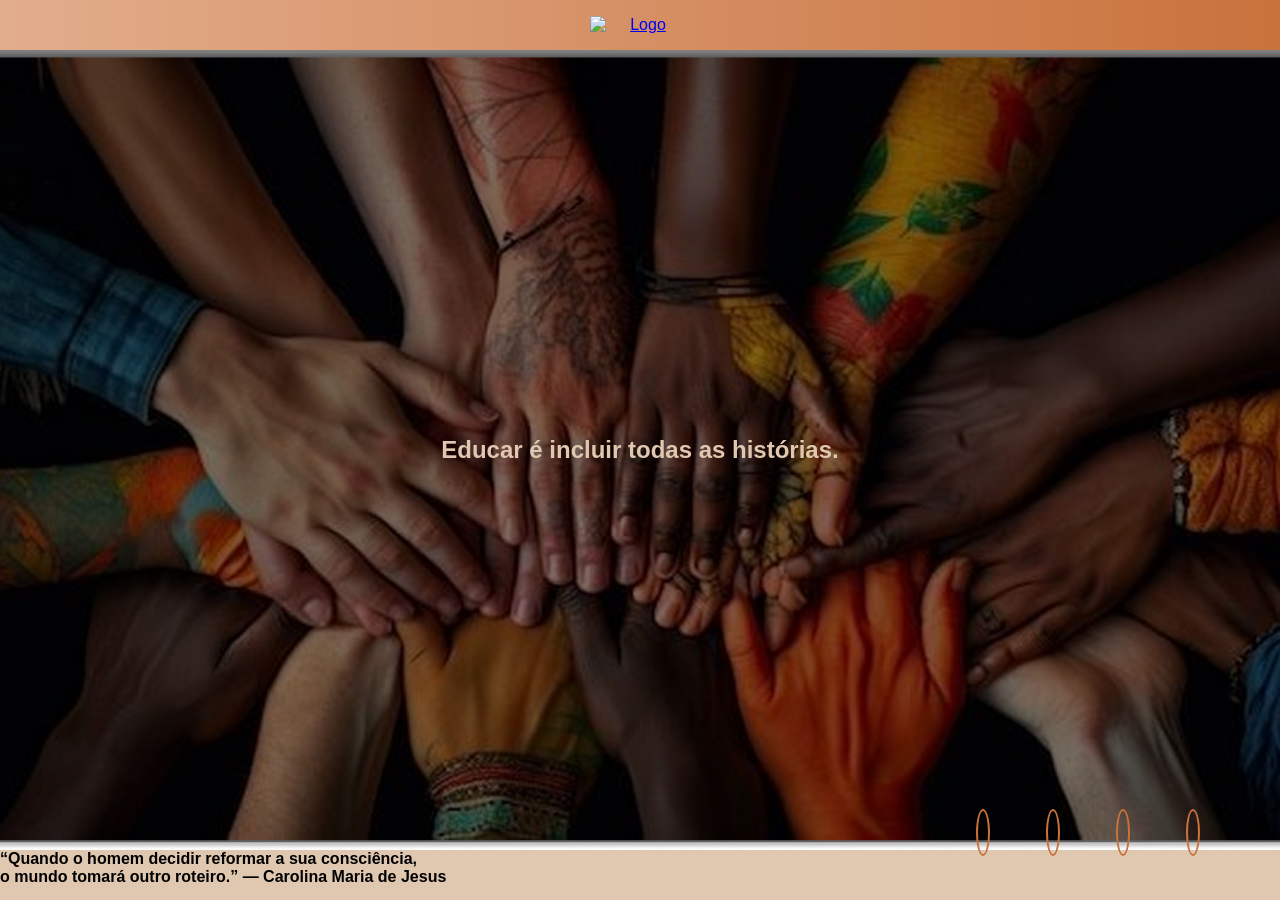
==== index.html @ 824df4ee "first commit" ====
<!DOCTYPE html>
<html lang="pt-br">

<head>
    <meta charset="UTF-8">
    <meta name="viewport" content="width=device-width, initial-scale=1.0">
    <title>ERER</title>
    <link rel="stylesheet" href="css/style.css">
    <link rel="stylesheet" href="https://cdnjs.cloudflare.com/ajax/libs/font-awesome/7.0.1/css/all.min.css">
</head>

<body>
    <header class="topo">
        <div class="container-topo-conteudo">

            <a href="#" class="topo-logo">
                <img src="img/Design sem nome.png" alt="Logo"></a>


            <nav class="topo-acoes">
                <ul class="topo-acoes-lista">
                    <li><a href="#" class="topo-icone">
                            <i class="fa-brands fa-sistrix"></i>
                        </a></li>

                    <li><a href="perfil usuario/perfil usuario/perfil.html" class="topo-icone">
                            <i class="fa-solid fa-user"></i>
                        </a></li>

                    <li><a href="#" class="topo-icone">
                            <i class="fa-solid fa-house"></i>
                        </a></li>


                    <li><a href="#" class="topo-icone">
                            <i class="fa-solid fa-share-nodes"></i>
                        </a></li>

                    <li><a href="#" id="topo-icone" class="topo-icone">
                            <i class="fa-solid fa-bars"></i>
                        </a></li>
                </ul>
            </nav>
        </div>
    </header>

    <!--BANNER-->
    <section class="banner">
        <div class="container banner-conteudo">
            <h1 id="banner-titulo" class="banner-titulo">
                <span class="banner-titulo-destaque">Educar é incluir todas as histórias.
                </span>
                <br>
            </h1>

            <nav class="banner-social">
                <ul class="banner-social-lista">

                    <li><a href="#" class="banner-icone">
                            <i class="fa-brands fa-square-instagram"></i>
                        </a></li>

                    <li><a href="#" class="banner-icone">
                         <i class="fa-brands fa-youtube"></i>
                        </a></li>

                    <li><a href="#" class="banner-icone">
                            <i class="fa-brands fa-telegram"></i>
                        </a></li>

                    <li><a href="#" class="banner-icone">
                            <i class="fa-brands fa-facebook"></i>
                        </a></li>
                </ul>
            </nav>
        </div>
    </section>
        <main>
    
    <p class="frase">
            <h4>“Quando o homem decidir reformar a sua consciência,<br> o mundo tomará outro roteiro.”
— Carolina Maria de Jesus</h4>
        
    </p>

</main>
</body>

</html>
---- css/style.css ----
@import url('https://fonts.googleapis.com/css2?family=Oswald:wght@200..700&family=Roboto+Slab:wght@100..900&display=swap');

:root {
      --color-black: #000000;
  --color-primary: #C9723C;
  --color-primary-dark: #E0C8B0;
  --color-text-light: rgba(255, 255, 255, 0.85);
  --color-border-light: rgba(255, 255, 255, 0.25);
  --color-overlay: rgba(0, 0, 0, 0.55);
  --color-menu-bg: #C9723C;
  --color-hover: #ffffff;

  --container-width: 92%;
  --container-max-width: 1680px;

  --space-xs: 10px;
  --space-sm: 14px;
  --space-md: 18px;
  --space-lg: 24px;
  --space-xl: 56px;

  --icon-size: 48px;
  --logo-width: 140px;
  --hero-max-width: 980px;
  --line-width: 40px;
  --menu-width: 280px;
  --radius-full: 999px;

  --transition-fast: 0.3s ease;
  --transition-normal: 0.4s ease;

  --icon-size: 36px;
  --space-md: 12px;
}

* {
    margin: 0;
    padding: 0;
    box-sizing: border-box;
}

body {
    font-family: Arial, Helvetica, sans-serif;
    background-color: var(--color-primary-dark);
}

.topo {
    padding: 16px 32px;
  background: linear-gradient(to right,#e2ad8c, #C9723C);
}

.topo-logo{
    display: flex;
    justify-content: center;
    text-align: center;
}

.topo-logo img{
    width: 100px;
}

.topo-social,
.topo-acoes-lista {
    list-style: none;
    display: flex;
    align-items: center;
    padding: 0;
    margin: 0;
    gap: var(--space-xl);
}

.topo-acoes {
    justify-content: flex-end;
    gap: var(--space-sm);
    position: absolute;
    top: 50px;
    right: 80px;
    font-size: 26px;
    cursor:pointer;
    transition: var(--transition-fast);
}

.topo-icone {
    color: #E0C8B0;

}

#topo-icone {
    position: absolute;
    left: -1300px;
    top: 10px;
     font-size: 30px;
}

.topo-icone:hover {
    color: var(--color-hover);
    transform: translateY(2px);
}


/*BANNER*/
.banner {
    background-image: url('../img/Banner.jpg');
    background-position:center;
    background-size: cover;
    background-repeat: no-repeat;
    height: 800px;
    width: 100%;
    display: flex;
    align-items: center;
    justify-content: center;
}

.banner-titulo-destaque {
    color: #E0C8B0;
}

.banner-social{
      justify-content: flex-end;
    gap: var(--space-sm);
    position: absolute;
    bottom: 50px;
    right: 80px;
    font-size: 30px;
    cursor:pointer;
    transition: var(--transition-fast);
    
}

.banner-social-lista {
   list-style: none;
    display: flex;
    align-items: center;
    padding: 0;
    margin: 0;
    gap: var(--space-xl);
}

.banner-icone {
    color: #C9723C;
    border: 2px solid #C9723C;
    border-radius: 50%;
    padding: 5px;
}

.banner-icone:hover {
    color: var(--color-hover);
    transform: translateY(2px);
}
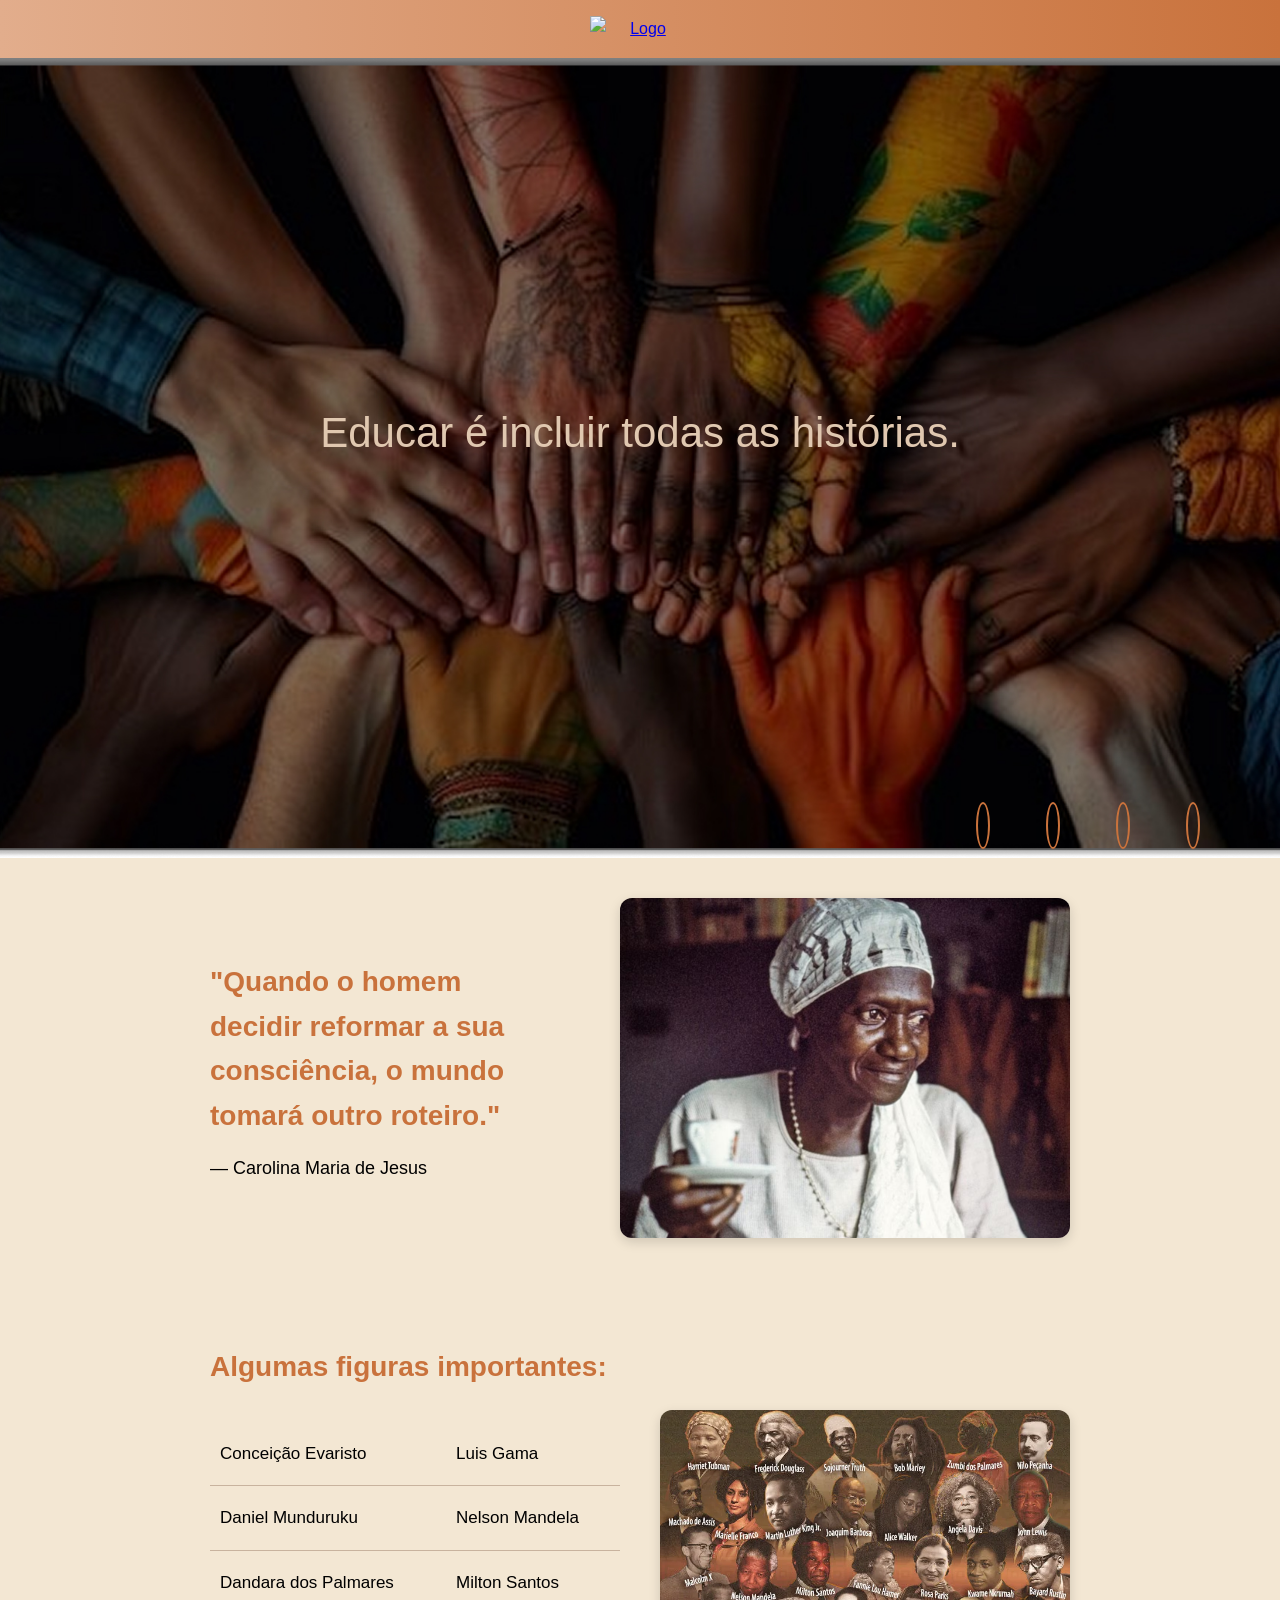
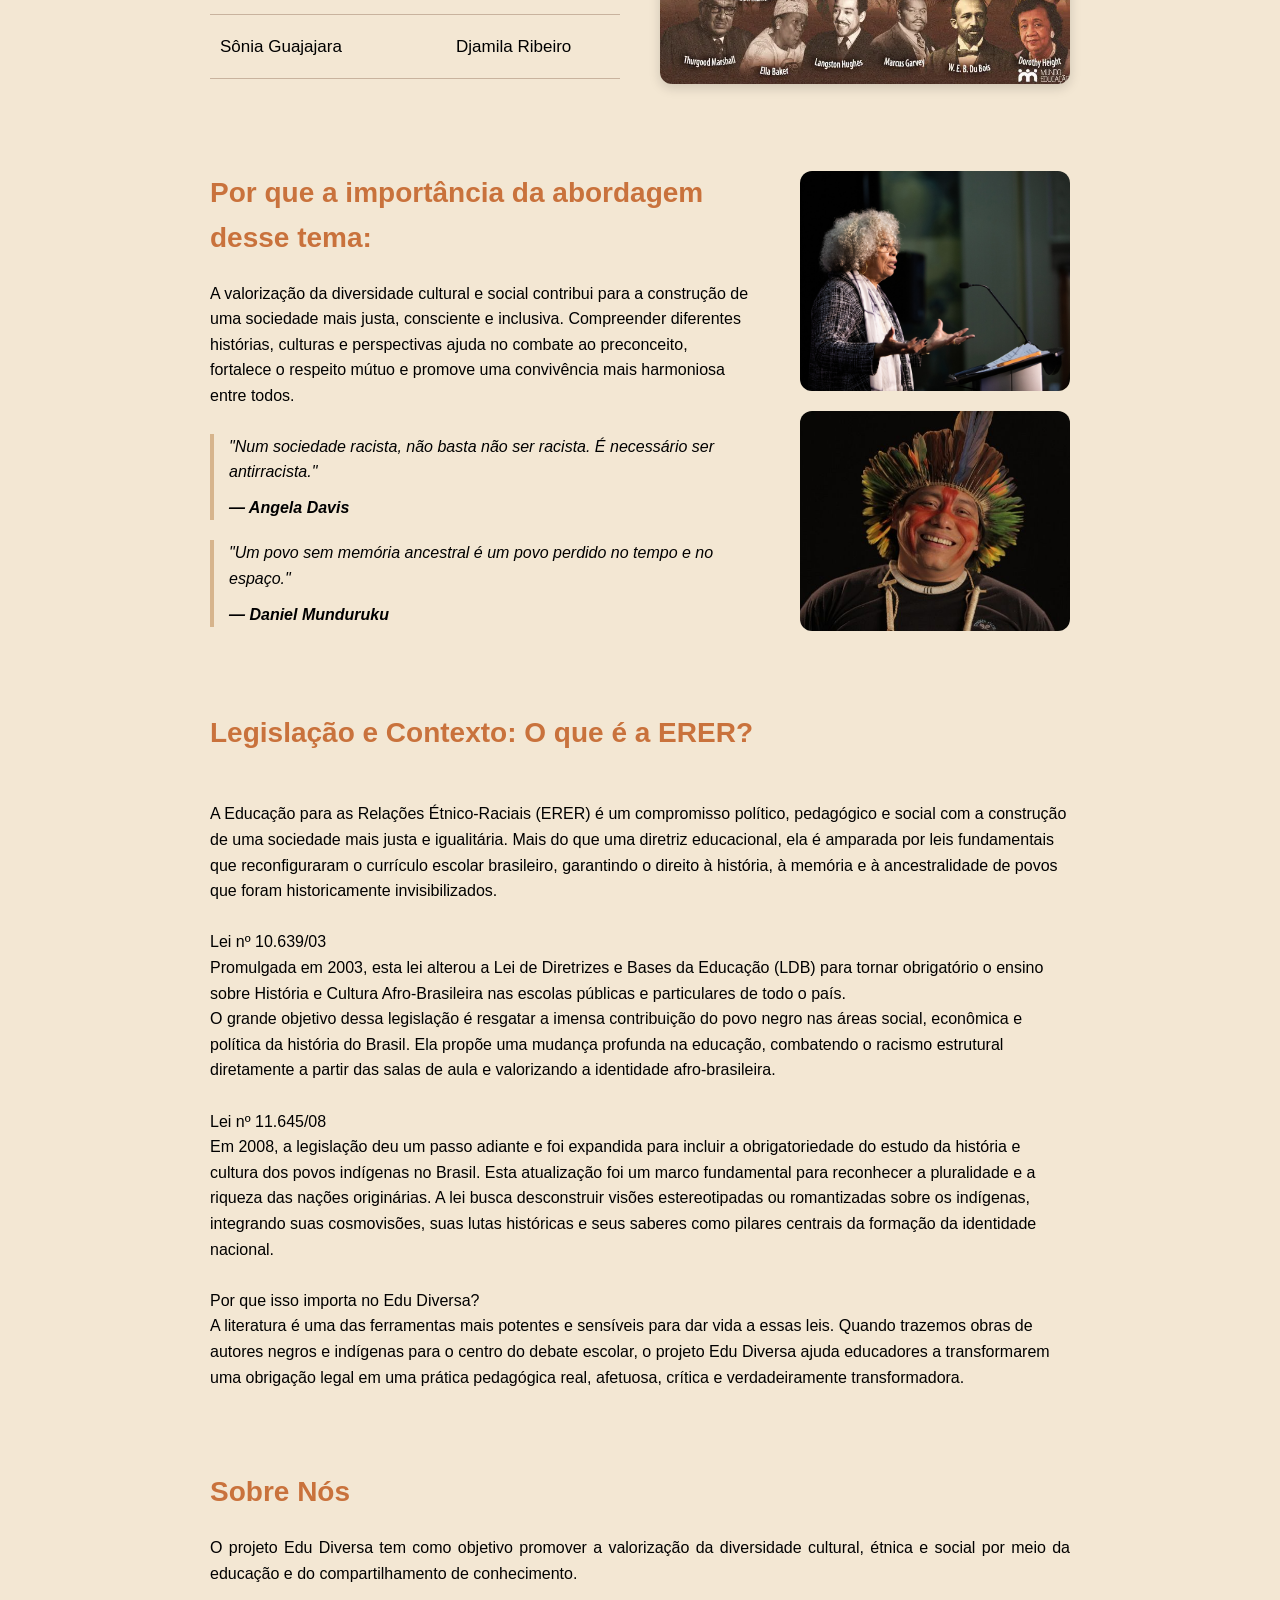
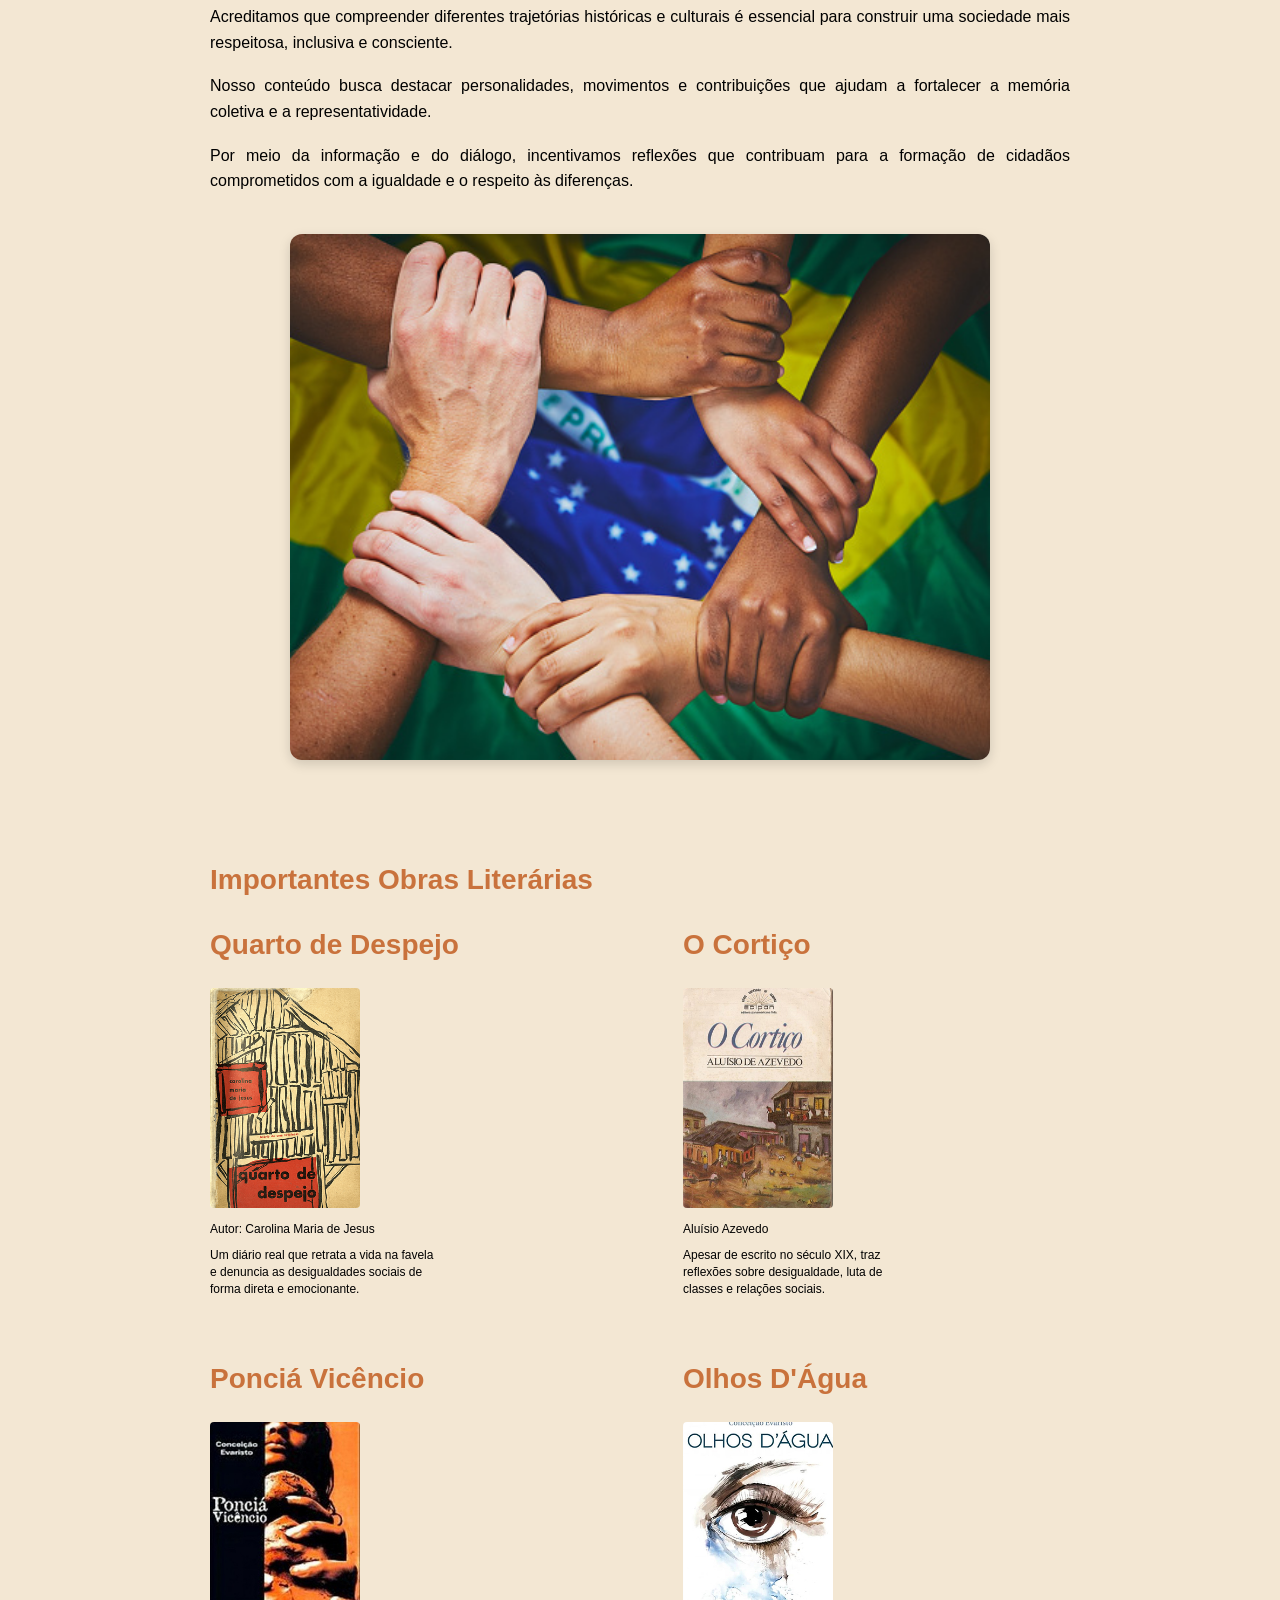
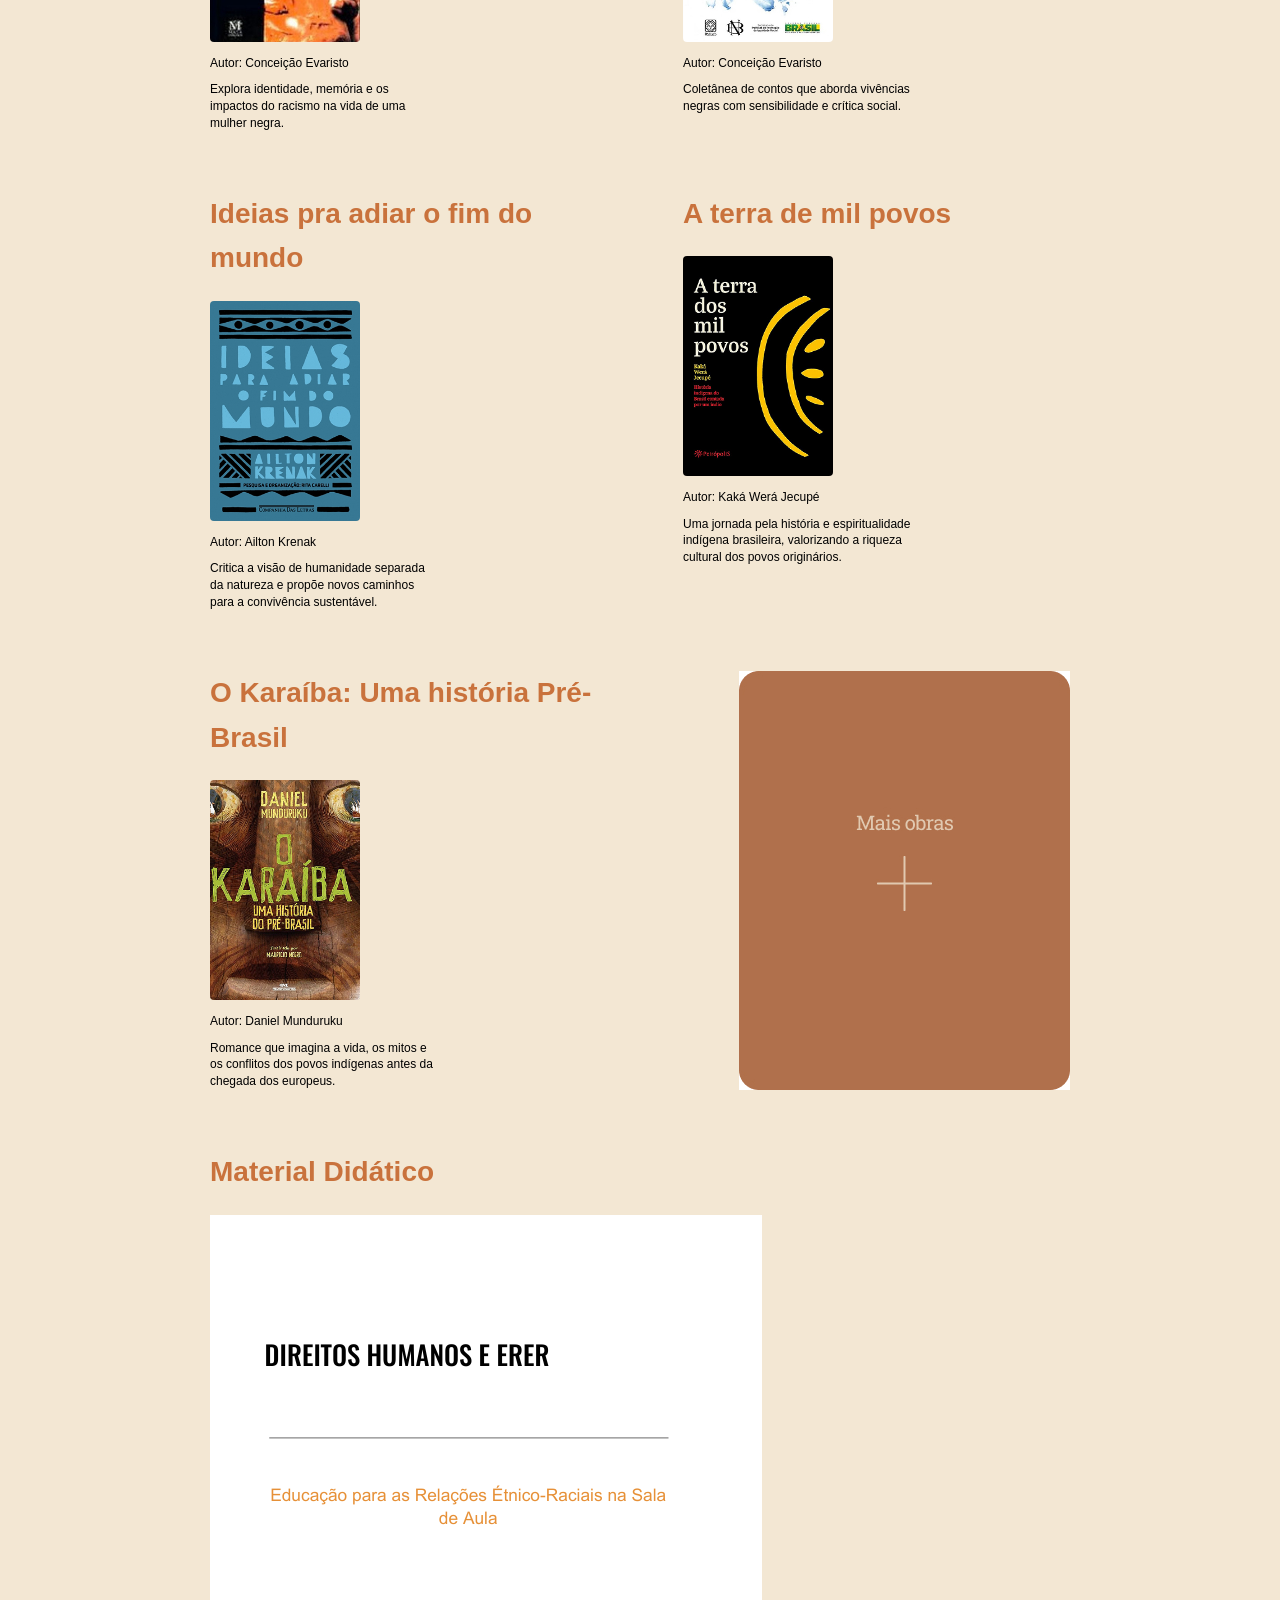
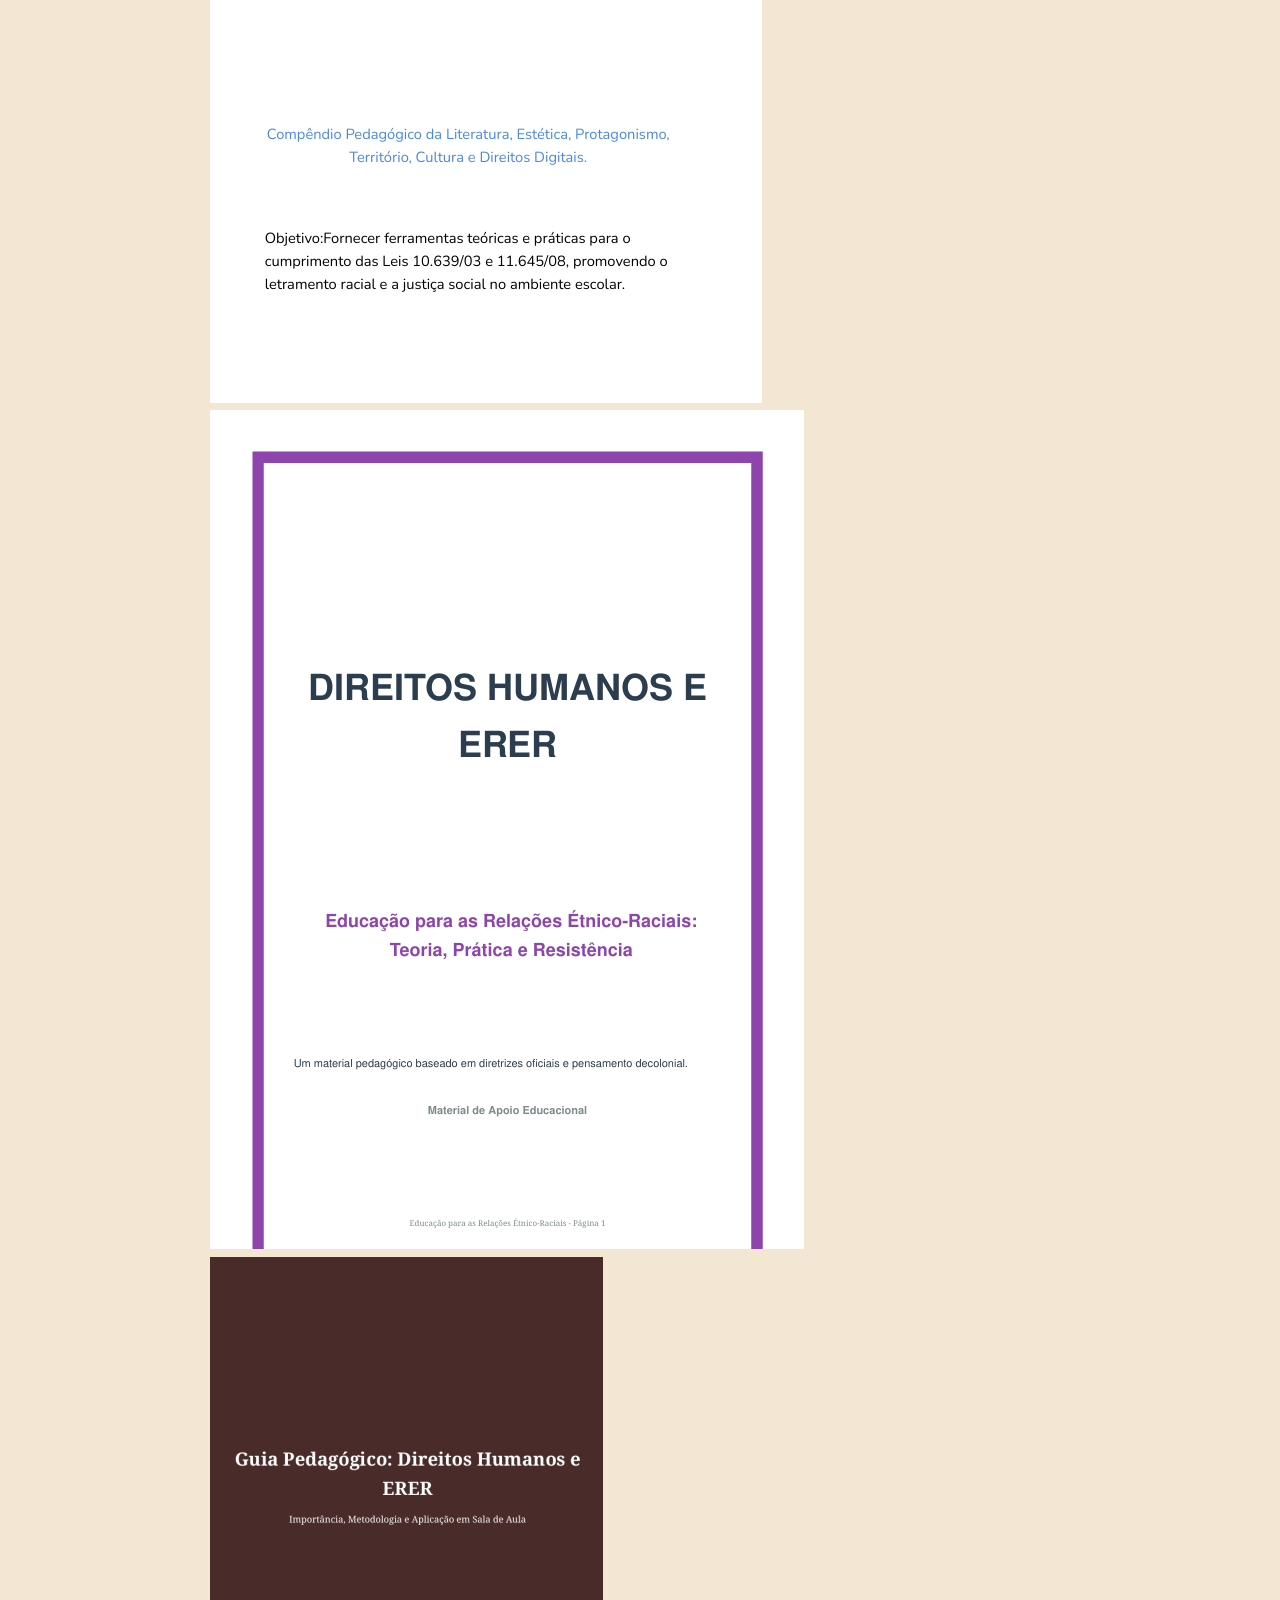
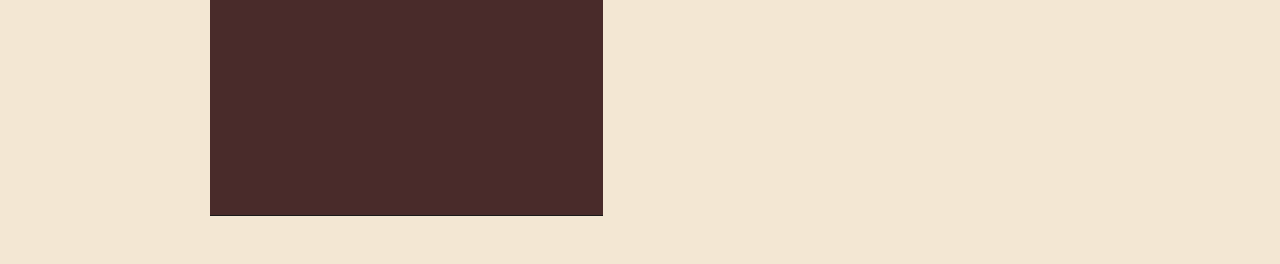
==== commit 546091df: "adicionando o corpo após o banner" ====
--- a/index.html
+++ b/index.html
@@ -7,6 +7,7 @@
     <title>ERER</title>
     <link rel="stylesheet" href="css/style.css">
     <link rel="stylesheet" href="https://cdnjs.cloudflare.com/ajax/libs/font-awesome/7.0.1/css/all.min.css">
+    <link rel="stylesheet" href="css copy/style.css">
 </head>
 
 <body>
@@ -77,12 +78,312 @@
     </section>
         <main>
     
-    <p class="frase">
-            <h4>“Quando o homem decidir reformar a sua consciência,<br> o mundo tomará outro roteiro.”
-— Carolina Maria de Jesus</h4>
-        
-    </p>
-
+   <!-- Seção 1 -->
+    <section class="container intro">
+        <div class="frase">
+            <p>
+                "Quando o homem decidir reformar a sua consciência,
+                o mundo tomará outro roteiro."
+            </p>
+            <span>— Carolina Maria de Jesus</span>
+        </div>
+
+        <div class="imagem-perfil">
+            <img src="imgcopy/img/carolinamariaavif.avif" alt="Carolina Maria de Jesus">
+        </div>
+    </section>
+
+    <!-- Seção 2 -->
+    <section class="container figuras-importantes">
+        <h2>Algumas figuras importantes:</h2>
+
+        <div class="conteudo-figuras">
+
+            <div class="lista-nomes">
+                <table>
+                    <tr>
+                        <td>Conceição Evaristo</td>
+                        <td>Luis Gama</td>
+                    </tr>
+
+                    <tr>
+                        <td>Daniel Munduruku</td>
+                        <td>Nelson Mandela</td>
+                    </tr>
+
+                    <tr>
+                        <td>Dandara dos Palmares</td>
+                        <td>Milton Santos</td>
+                    </tr>
+
+                    <tr>
+                        <td>Sônia Guajajara</td>
+                        <td>Djamila Ribeiro</td>
+                    </tr>
+                </table>
+            </div>
+
+            <div class="mosaico">
+                <img src="imgcopy/img/figuras-importantes.webp" alt="Figuras importantes da história">
+            </div>
+
+        </div>
+    </section>
+
+    <!-- Seção 3 -->
+    <section class="importancia">
+        <div class="container conteudo-importancia">
+
+            <div class="texto-importancia">
+
+                <h2>Por que a importância da abordagem desse tema:</h2>
+
+                <p class="letras">
+                    A valorização da diversidade cultural e social contribui para a
+                    construção de uma sociedade mais justa, consciente e inclusiva.
+                    Compreender diferentes histórias, culturas e perspectivas ajuda
+                    no combate ao preconceito, fortalece o respeito mútuo e promove
+                    uma convivência mais harmoniosa entre todos.
+                </p>
+
+                <section class="citacoes">
+                    "Num sociedade racista, não basta não ser racista.
+                    É necessário ser antirracista."
+                    <span>— Angela Davis</span>
+                </section>
+
+                <section class="citacoes">
+                    "Um povo sem memória ancestral é um povo perdido
+                    no tempo e no espaço."
+                    <span>— Daniel Munduruku</span>
+                </section>
+
+            </div>
+
+            <div class="imagens-importancia">
+                <img src="imgcopy/img/angeladavis.jpg" alt="Representatividade cultural">
+                <img src="imgcopy/img/danielmunduruku.jpg" alt="Diversidade social">
+            </div>
+
+        </div>
+    </section>
+
+    <!--Contextualizando-->
+
+
+
+    <section class="container">
+        <section class="legislacao">
+
+            <div class="legislacao-contexto">
+                <h2>Legislação e Contexto: O que é a ERER?</h2>
+            </div><br>
+            <p class="lg">
+                A Educação para as Relações Étnico-Raciais (ERER) é um compromisso político, pedagógico e social com a
+                construção de uma sociedade mais justa e igualitária. Mais do que uma diretriz educacional, ela é
+                amparada por leis fundamentais que reconfiguraram o currículo escolar brasileiro, garantindo o direito à
+                história, à memória e à ancestralidade de povos que foram historicamente invisibilizados.<br><br>
+                Lei nº 10.639/03<br>
+                Promulgada em 2003, esta lei alterou a Lei de Diretrizes e Bases da Educação (LDB) para tornar
+                obrigatório o ensino sobre História e Cultura Afro-Brasileira nas escolas públicas e particulares de
+                todo o país.<br>
+                O grande objetivo dessa legislação é resgatar a imensa contribuição do povo negro nas áreas social,
+                econômica e política da história do Brasil. Ela propõe uma mudança profunda na educação, combatendo o
+                racismo estrutural diretamente a partir das salas de aula e valorizando a identidade
+                afro-brasileira.<br><br>
+                Lei nº 11.645/08<br>
+                Em 2008, a legislação deu um passo adiante e foi expandida para incluir a obrigatoriedade do estudo da
+                história e cultura dos povos indígenas no Brasil.
+                Esta atualização foi um marco fundamental para reconhecer a pluralidade e a riqueza das nações
+                originárias. A lei busca desconstruir visões estereotipadas ou romantizadas sobre os indígenas,
+                integrando suas cosmovisões, suas lutas históricas e seus saberes como pilares centrais da formação da
+                identidade nacional.<br><br>
+                Por que isso importa no Edu Diversa?<br>
+                A literatura é uma das ferramentas mais potentes e sensíveis para dar vida a essas leis. Quando trazemos
+                obras de autores negros e indígenas para o centro do debate escolar, o projeto Edu Diversa ajuda
+                educadores a transformarem uma obrigação legal em uma prática pedagógica real, afetuosa, crítica e
+                verdadeiramente transformadora.
+            </p>
+        </section>
+    </section>
+
+    <!-- Seção 4 -->
+    <section class="container sobre-nos">
+
+        <h2>Sobre Nós</h2>
+
+        <p class="nos">
+            O projeto Edu Diversa tem como objetivo promover a valorização da
+            diversidade cultural, étnica e social por meio da educação e do
+            compartilhamento de conhecimento.
+        </p>
+
+        <p class="nos">
+            Acreditamos que compreender diferentes trajetórias históricas e
+            culturais é essencial para construir uma sociedade mais respeitosa,
+            inclusiva e consciente.
+        </p>
+
+        <p class="nos">
+            Nosso conteúdo busca destacar personalidades, movimentos e
+            contribuições que ajudam a fortalecer a memória coletiva e a
+            representatividade.
+        </p>
+
+        <p class="nos">
+            Por meio da informação e do diálogo, incentivamos reflexões que
+            contribuam para a formação de cidadãos comprometidos com a igualdade
+            e o respeito às diferenças.
+        </p>
+
+        <div class="imagem-final">
+            <img src="imgcopy/img/união.jpg" alt="Mãos unidas segurando a bandeira do Brasil">
+        </div>
+
+    </section>
+
+    <section class="container">
+
+        <h2>Importantes Obras Literárias</h2>
+
+        <section class="catalogo">
+
+            <!-- Livro 1 -->
+            <section class="livro">
+                <h2>Quarto de Despejo</h2>
+
+                <img src="imgcopy/img/image3.jpg" alt="Capa do livro Quarto de Despejo">
+
+                <p class="autor">
+                    Autor: Carolina Maria de Jesus
+                </p>
+
+                <p class="descricao">
+                    Um diário real que retrata a vida na favela e denuncia
+                    as desigualdades sociais de forma direta e emocionante.
+                </p>
+            </section>
+
+            <!-- Livro 2 -->
+            <section class="livro">
+                <h2>O Cortiço</h2>
+
+                <img src="imgcopy/img/image4.jpg" alt="Capa do livro O Cortiço">
+
+                <p class="autor">
+                    Aluísio Azevedo
+                </p>
+
+                <p class="descricao">
+                    Apesar de escrito no século XIX, traz reflexões sobre
+                    desigualdade, luta de classes e relações sociais.
+                </p>
+            </section>
+
+            <!-- Livro 3 -->
+            <section class="livro">
+                <h2>Ponciá Vicêncio</h2>
+
+                <img src="imgcopy/img/image7.jpg" alt="Capa do livro Ponciá Vicêncio">
+
+                <p class="autor">
+                    Autor: Conceição Evaristo
+                </p>
+
+                <p class="descricao">
+                    Explora identidade, memória e os impactos do racismo
+                    na vida de uma mulher negra.
+                </p>
+            </section>
+
+            <!-- Livro 4 -->
+            <section class="livro">
+                <h2>Olhos D'Água</h2>
+
+                <img src="imgcopy/img/image6.jpg" alt="Capa do livro Olhos D'Água">
+
+                <p class="autor">
+                    Autor: Conceição Evaristo
+                </p>
+
+                <p class="descricao">
+                    Coletânea de contos que aborda vivências negras com
+                    sensibilidade e crítica social.
+                </p>
+            </section>
+
+            <!-- Livro 5 -->
+            <section class="livro">
+                <h2>Ideias pra adiar o fim do mundo</h2>
+
+                <img src="imgcopy/img/image8.jpg" alt="Capa do livro Ideias pra adiar o fim do mundo">
+
+                <p class="autor">
+                    Autor: Ailton Krenak
+                </p>
+
+                <p class="descricao">
+                    Critica a visão de humanidade separada da natureza e
+                    propõe novos caminhos para a convivência sustentável.
+                </p>
+            </section>
+
+            <!-- Livro 6 -->
+            <section class="livro">
+                <h2>A terra de mil povos</h2>
+
+                <img src="imgcopy/img/image9.jpg" alt="Capa do livro A terra de mil povos">
+
+                <p class="autor">
+                    Autor: Kaká Werá Jecupé
+                </p>
+
+                <p class="descricao">
+                    Uma jornada pela história e espiritualidade indígena
+                    brasileira, valorizando a riqueza cultural dos povos originários.
+                </p>
+            </section>
+
+            <!-- Livro 7 -->
+            <section class="livro">
+                <h2>O Karaíba: Uma história Pré-Brasil</h2>
+
+                <img src="imgcopy/img/image10.jpg" alt="Capa do livro O Karaíba">
+
+                <p class="autor">
+                    Autor: Daniel Munduruku
+                </p>
+
+                <p class="descricao">
+                    Romance que imagina a vida, os mitos e os conflitos dos
+                    povos indígenas antes da chegada dos europeus.
+                </p>
+            </section>
+
+            <!-- Card Mais Obras -->
+            <a href="#">
+                <img src="imgcopy/img/MaisObras.jpg" alt="Mais Obras">
+            </a>
+
+        </section>
+
+
+        <h2>Material Didático</h2>
+
+        <a href="https://drive.google.com/file/d/1FynhVx4uDmSRoGpUk-Dr-i6KZuyOgcnm/view?usp=sharing" target="_blank">
+            <img src="imgcopy/img/Material-didadico.png" alt="Material Didático">
+        </a>
+
+        <a href="" target="_blank">
+            <img src="imgcopy/img/Direitos_humanos_ERER.png" alt="Material Didático">
+        </a>
+
+        <a href="pdf/material-didatico.pdf" target="_blank">
+            <img src="imgcopy/img/Guia_pedagogico.png" alt="Material Didático">
+        </a>
+
+
+    </section>
 </main>
 </body>
 
--- a/css copy/style.css
+++ b/css copy/style.css
@@ -0,0 +1,274 @@
+/* Reset */
+
+* {
+    margin: 0;
+    padding: 0;
+    box-sizing: border-box;
+}
+
+/* Estilo geral */
+
+body {
+    font-family: Arial, Helvetica, sans-serif;
+    background-color: #f3e7d3;
+    color: #C9723C;
+    line-height: 1.6;
+}
+
+.p {
+    color: #000;
+}
+.container {
+    max-width: 900px;
+    margin: 0 auto;
+    padding: 40px 20px;
+}
+
+/* Títulos */
+
+h2 {
+    color: #C9723C;
+    margin-bottom: 20px;
+    font-size: 28px;
+    font-weight: bold;
+}
+
+/* ====================
+   SEÇÃO 1
+==================== */
+
+.intro {
+    display: flex;
+    justify-content: space-between;
+    align-items: center;
+    gap: 60px;
+}
+
+.frase {
+    flex: 1;
+}
+
+.frase p {
+    font-size: 28px;
+    font-weight: bold;
+    margin-bottom: 15px;
+}
+
+.frase span {
+    font-size: 18px;
+    color: #000;
+}
+
+.imagem-perfil img {
+    width: 450px;
+    height: 340px;
+    object-fit: cover;
+    border-radius: 12px;
+    box-shadow: 0 4px 12px rgba(0, 0, 0, 0.15);
+}
+
+/* ====================
+   SEÇÃO 2
+==================== */
+
+.figuras-importantes {
+    margin-top: 20px;
+}
+
+.conteudo-figuras {
+    display: flex;
+    justify-content: space-between;
+    align-items: center;
+    gap: 40px;
+}
+
+.lista-nomes {
+    flex: 1;
+    color: #000;
+}
+
+.lista-nomes table {
+    width: 100%;
+    border-collapse: collapse;
+}
+
+.lista-nomes td {
+    padding: 18px 10px;
+    border-bottom: 1px solid #c8b39e;
+    font-size: 17px;
+}
+
+.mosaico {
+    flex: 1;
+}
+
+.mosaico img {
+    width: 100%;
+    border-radius: 12px;
+    box-shadow: 0 4px 12px rgba(0, 0, 0, 0.15);
+}
+
+/* ====================
+   SEÇÃO 3
+==================== */
+
+.importancia {
+    color: #000000;
+}
+
+.conteudo-importancia {
+    display: flex;
+    justify-content: space-between;
+    align-items: flex-start;
+    gap: 50px;
+}
+
+.texto-importancia {
+    flex: 2;
+}
+
+.texto-importancia h2 {
+    color: #C9723C;
+}
+
+.texto-importancia p {
+    margin-bottom: 25px;
+}
+
+.citacoes {
+    margin-top: 20px;
+    padding-left: 15px;
+    border-left: 4px solid #d6b48c;
+    font-style: italic;
+}
+
+.citacoes span {
+    display: block;
+    margin-top: 10px;
+    font-weight: bold;
+}
+
+.imagens-importancia {
+    flex: 1;
+    display: flex;
+    flex-direction: column;
+    gap: 20px;
+}
+
+.imagens-importancia img {
+    width: 100%;
+    height: 220px;
+    object-fit: cover;
+    border-radius: 12px;
+}
+
+.legislacao {
+    color: #000;
+}
+
+.legislacao h2 {
+    color: #C9723C;
+}
+
+.lg {
+    color: #000;
+}
+/* ====================
+   SEÇÃO 4
+==================== */
+
+.sobre-nos, .nos {
+    margin-bottom: 18px;
+    text-align: justify;
+    color: #000;
+}
+
+.imagem-final {
+    display: flex;
+    justify-content: center;
+    margin-top: 40px;
+}
+
+.imagem-final img {
+    width: 100%;
+    max-width: 700px;
+    border-radius: 12px;
+    box-shadow: 0 4px 12px rgba(0, 0, 0, 0.15);
+}
+
+h1{
+    color: #c27034;
+    font-size: 42px;
+    margin-bottom: 50px;
+    font-family: Impact, Arial Black, sans-serif;
+    font-weight: normal;
+}
+
+/* CATÁLOGO */
+
+.catalogo{
+    display: flex;
+    flex-wrap: wrap;
+    justify-content: space-between;
+    color: #000;
+}
+
+/* LIVROS */
+
+.livro{
+    width: 45%;
+    margin-bottom: 60px;
+    display: flex;
+    flex-direction: column;
+}
+
+.livro h2 h3{
+    font-size: 28px;
+    font-family: Impact, Arial Black, sans-serif;
+    margin-bottom: 15px;
+    line-height: 1.1;
+}
+
+.livro img{
+    width: 150px;
+    height: 220px;
+    object-fit: cover;
+    border-radius: 4px;
+    margin-bottom: 12px;
+}
+
+.autor {
+    font-size: 12px;
+    margin-bottom: 8px;
+}
+
+.descricao{
+    font-size: 12px;
+    line-height: 1.4;
+    max-width: 230px;
+}
+
+/*MATERIAIS DIÁTICOS*/
+
+.materiais{
+    display: flex;
+    flex-direction: column;
+    align-items: center;
+    gap: 50px;
+    margin: 60px 0;
+}
+
+.materiais a{
+    text-decoration: none;
+}
+
+.materiais img{
+    width: 280px;
+    border-radius: 10px;
+    box-shadow: 0 4px 12px rgba(0,0,0,0.15);
+    transition: 0.3s;
+}
+
+.materiais img:hover{
+    transform: scale(1.03);
+}
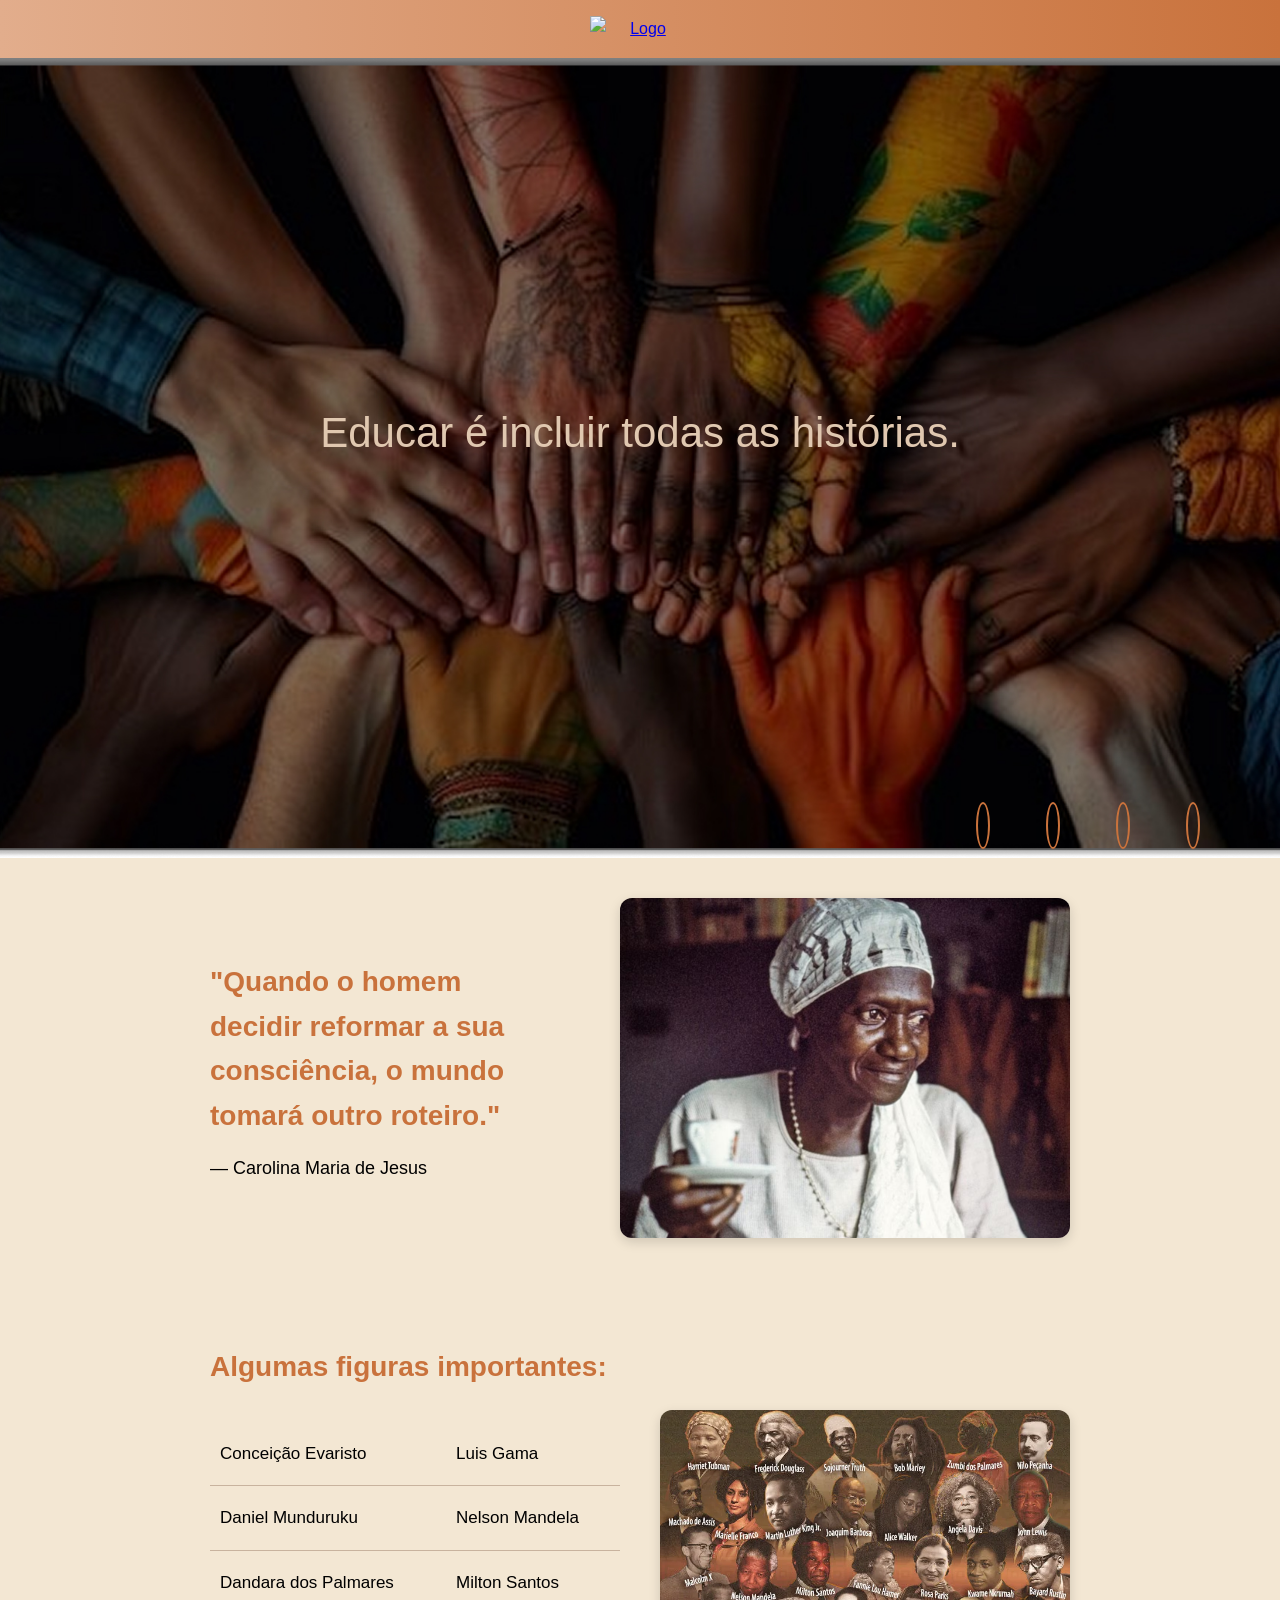
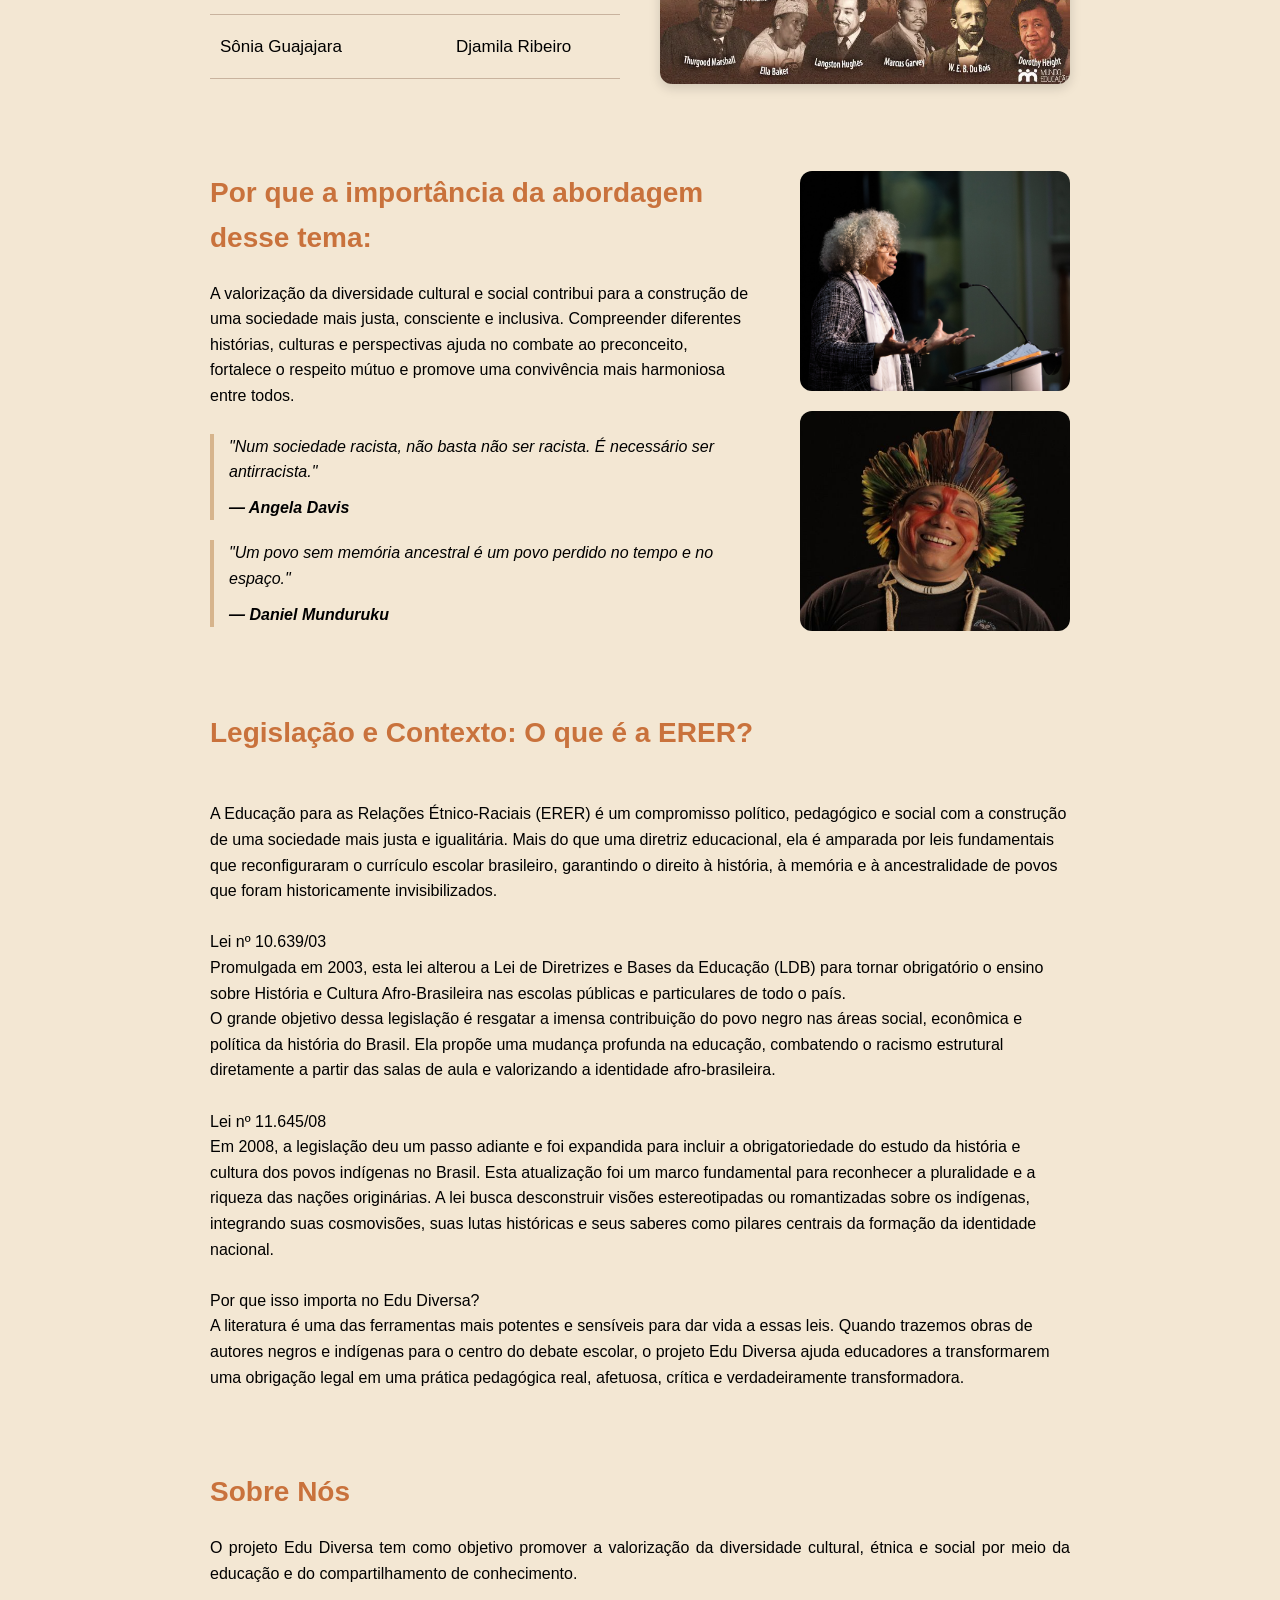
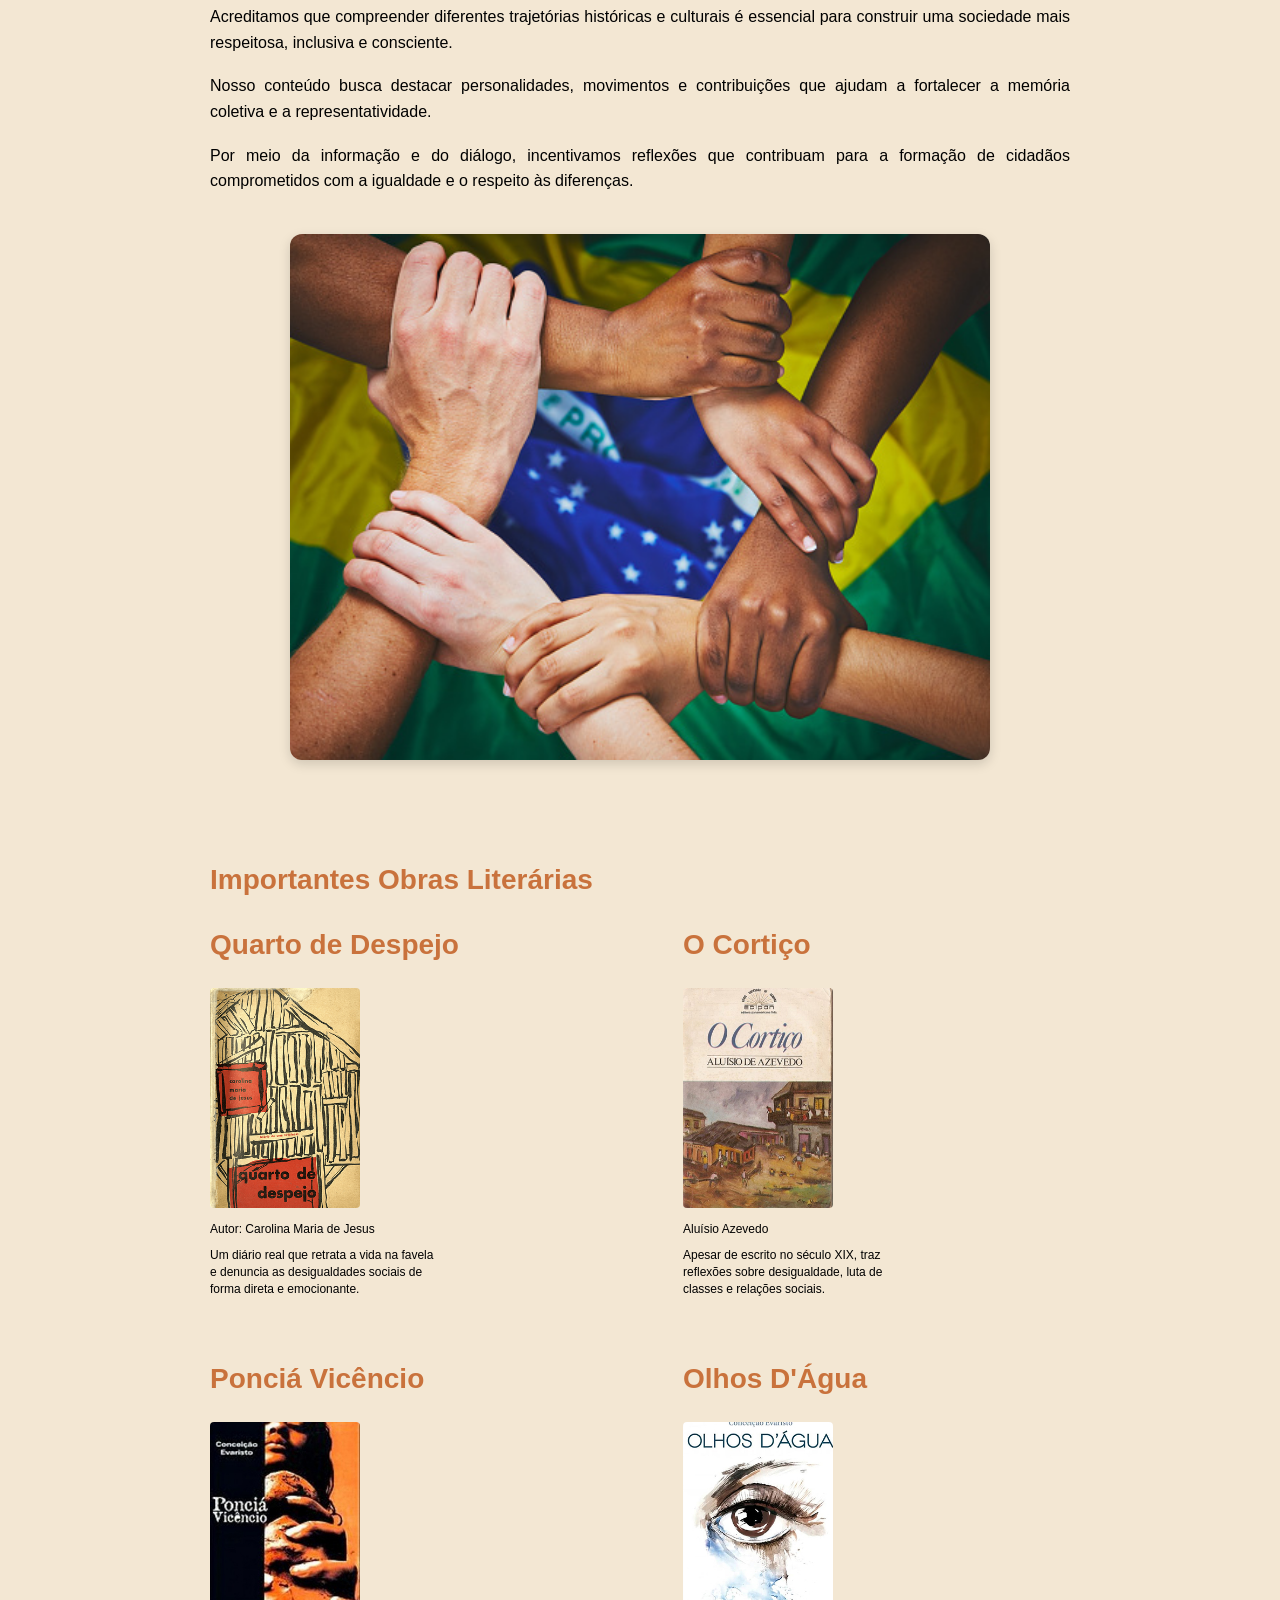
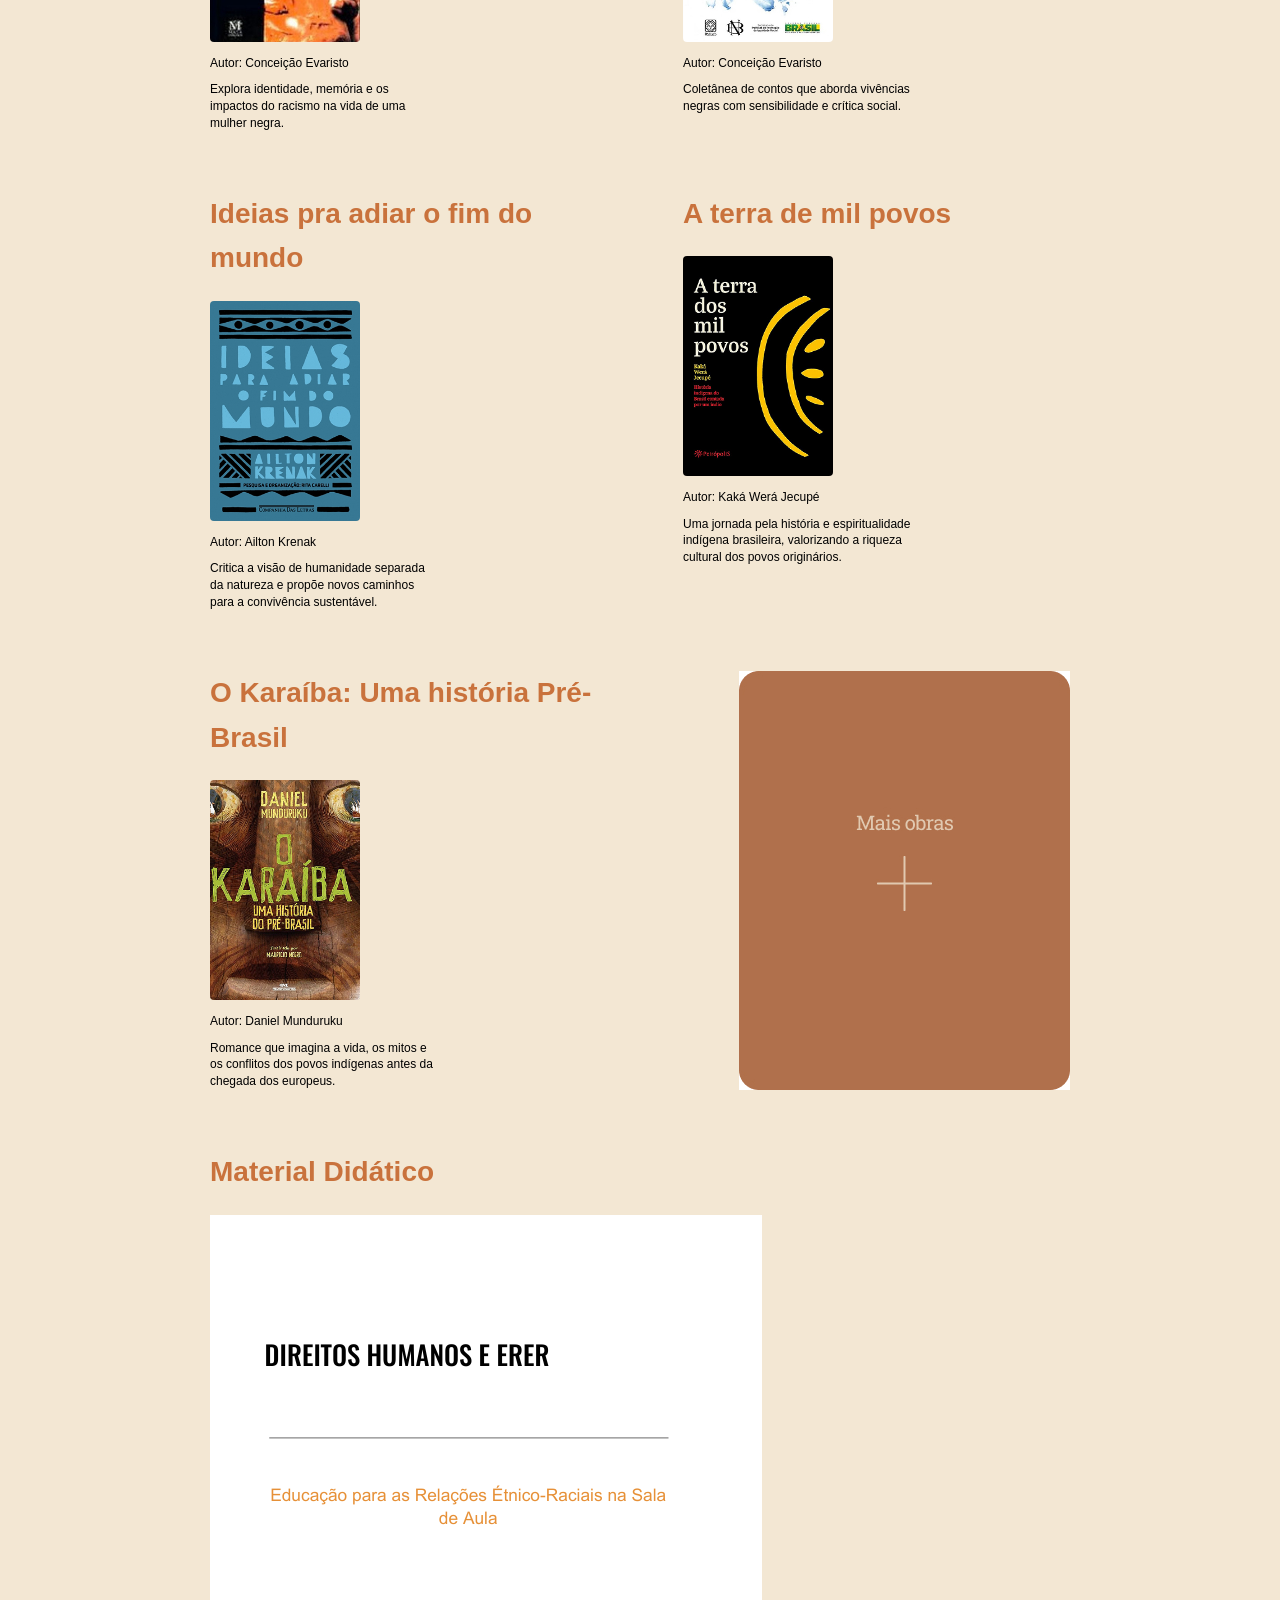
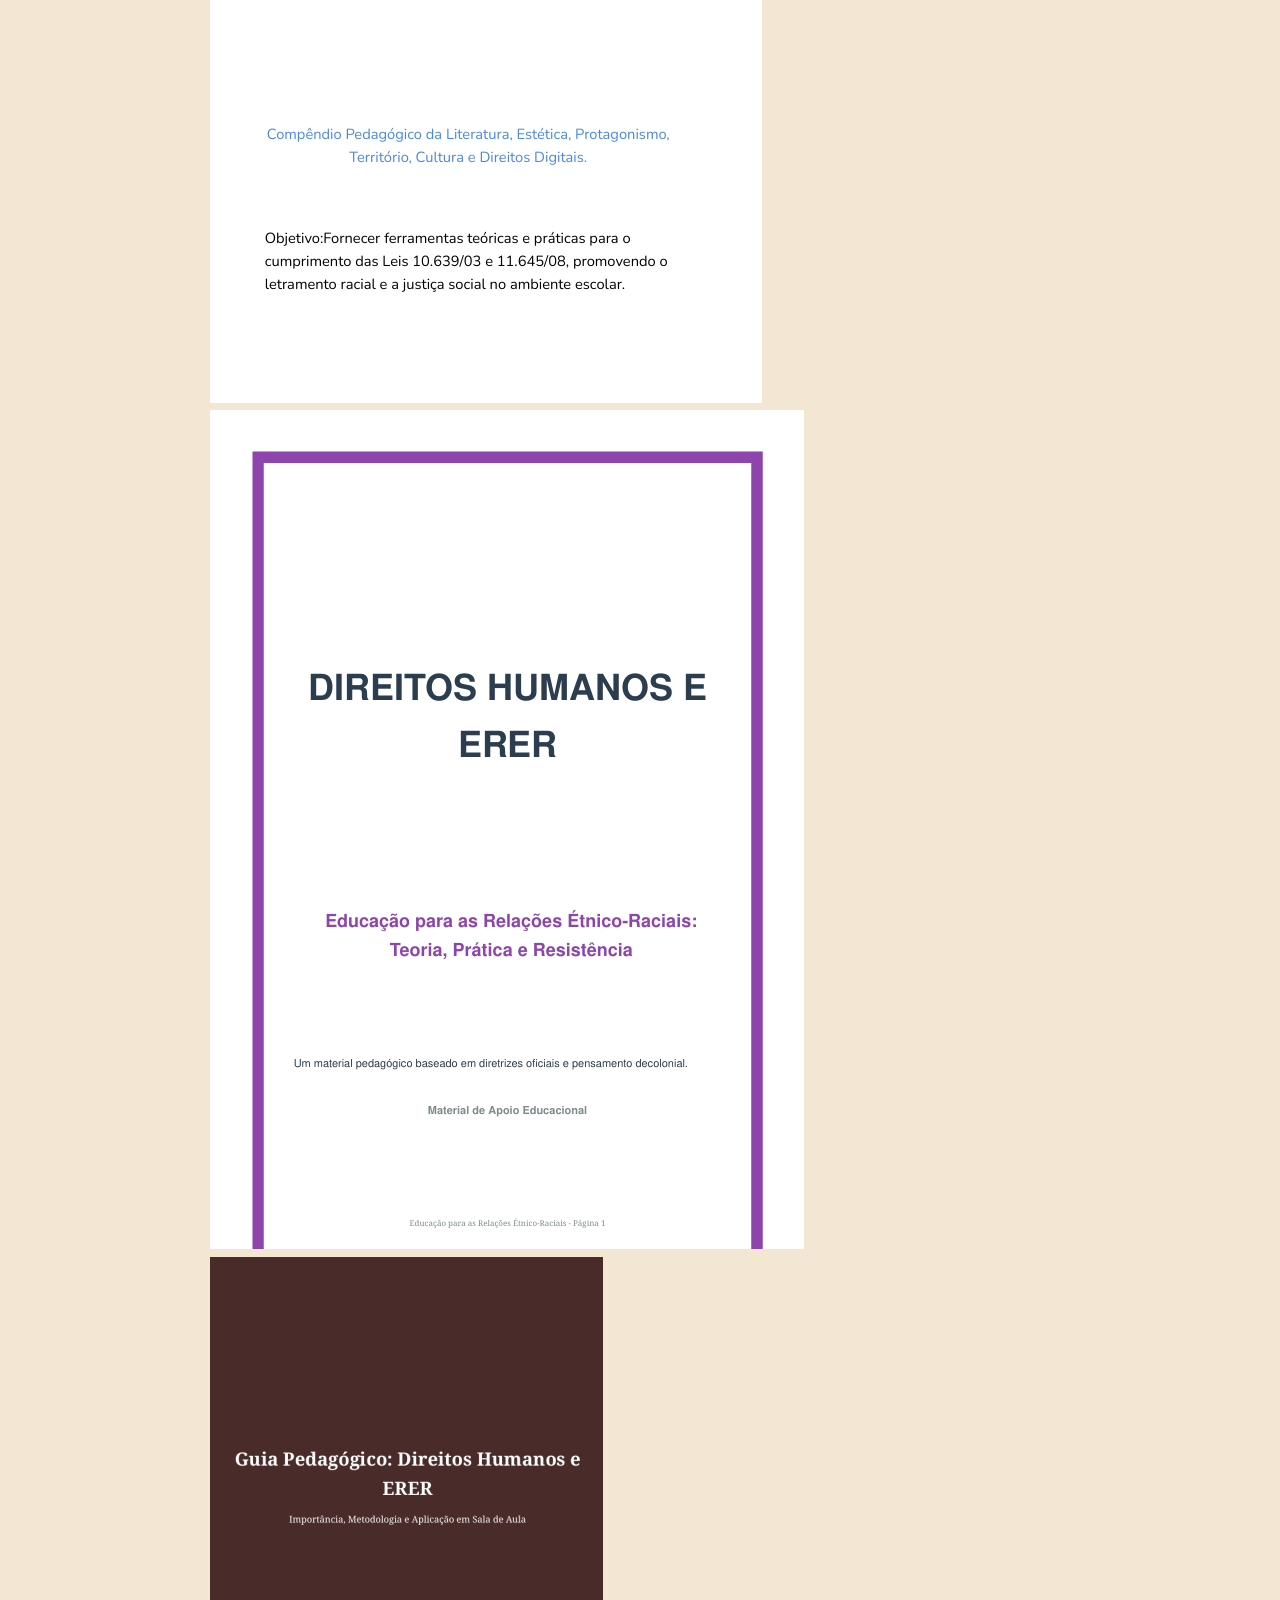
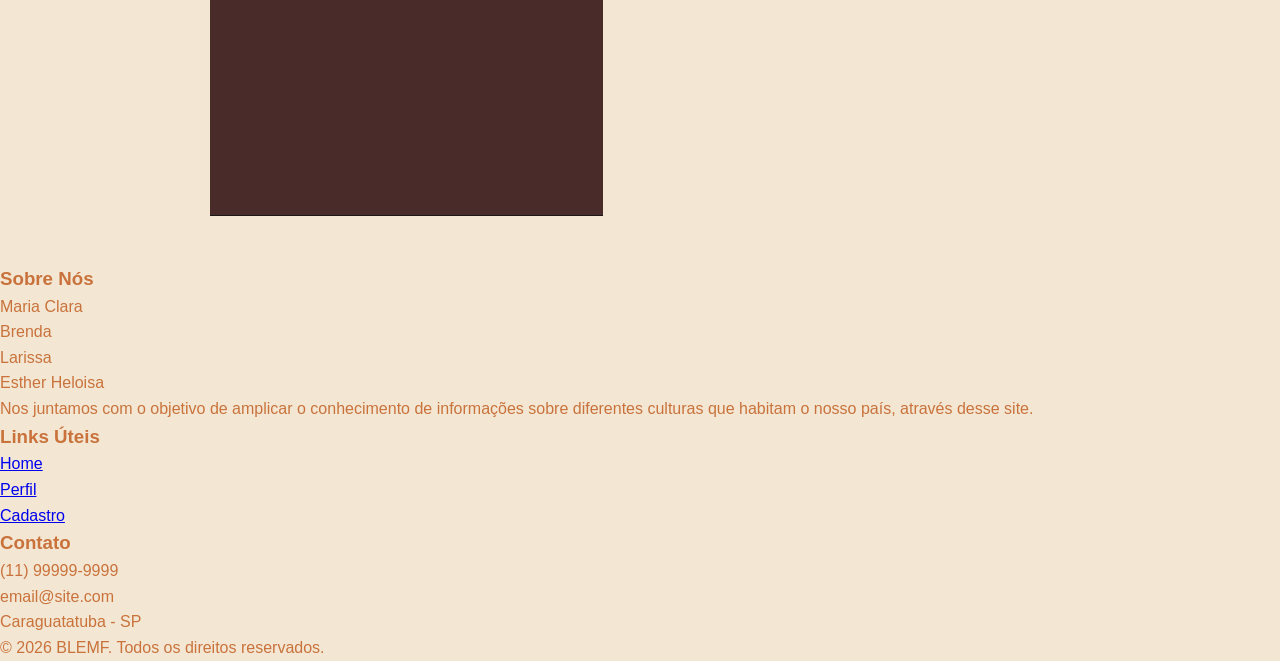
==== commit 6b19d384: "footer" ====
--- a/index.html
+++ b/index.html
@@ -385,6 +385,49 @@
 
     </section>
 </main>
+
+<footer class="footer">
+        <div class="footer-container">
+
+            <!-- Primeira linha -->
+            <div class="footer-row">
+
+                <div class="footer-col">
+                    <h3>Sobre Nós</h3>
+                   <ul>
+                    <li>Maria Clara</li>
+                    <li>Brenda</li>
+                    <li>Larissa</li>
+                    <li>Esther Heloisa</li>
+                   </ul>
+                   <p>Nos juntamos com o objetivo de amplicar o conhecimento de informações sobre diferentes culturas que habitam o nosso país, através desse site.</p>
+                </div>
+
+                <div class="footer-col">
+                    <h3>Links Úteis</h3>
+                    <ul>
+                        <li><a href="index.html">Home</a></li>
+                        <li><a href="perfil_geral/perfil.html">Perfil</a></li>
+                        <li><a href="perfil_geral/Cadastro/cadastrar.html">Cadastro</a></li>
+                    </ul>
+                </div>
+
+                <div class="footer-col">
+                    <h3>Contato</h3>
+                    <ul>
+                        <li> (11) 99999-9999</li>
+                        <li> email@site.com</li>
+                        <li> Caraguatatuba - SP</li>
+                    </ul>
+                </div>
+            </div>
+
+
+            <div class="footer-bottom">
+                <p>&copy; 2026 BLEMF. Todos os direitos reservados.</p>
+            </div>
+        </div>
+    </footer>
 </body>
 
 </html>
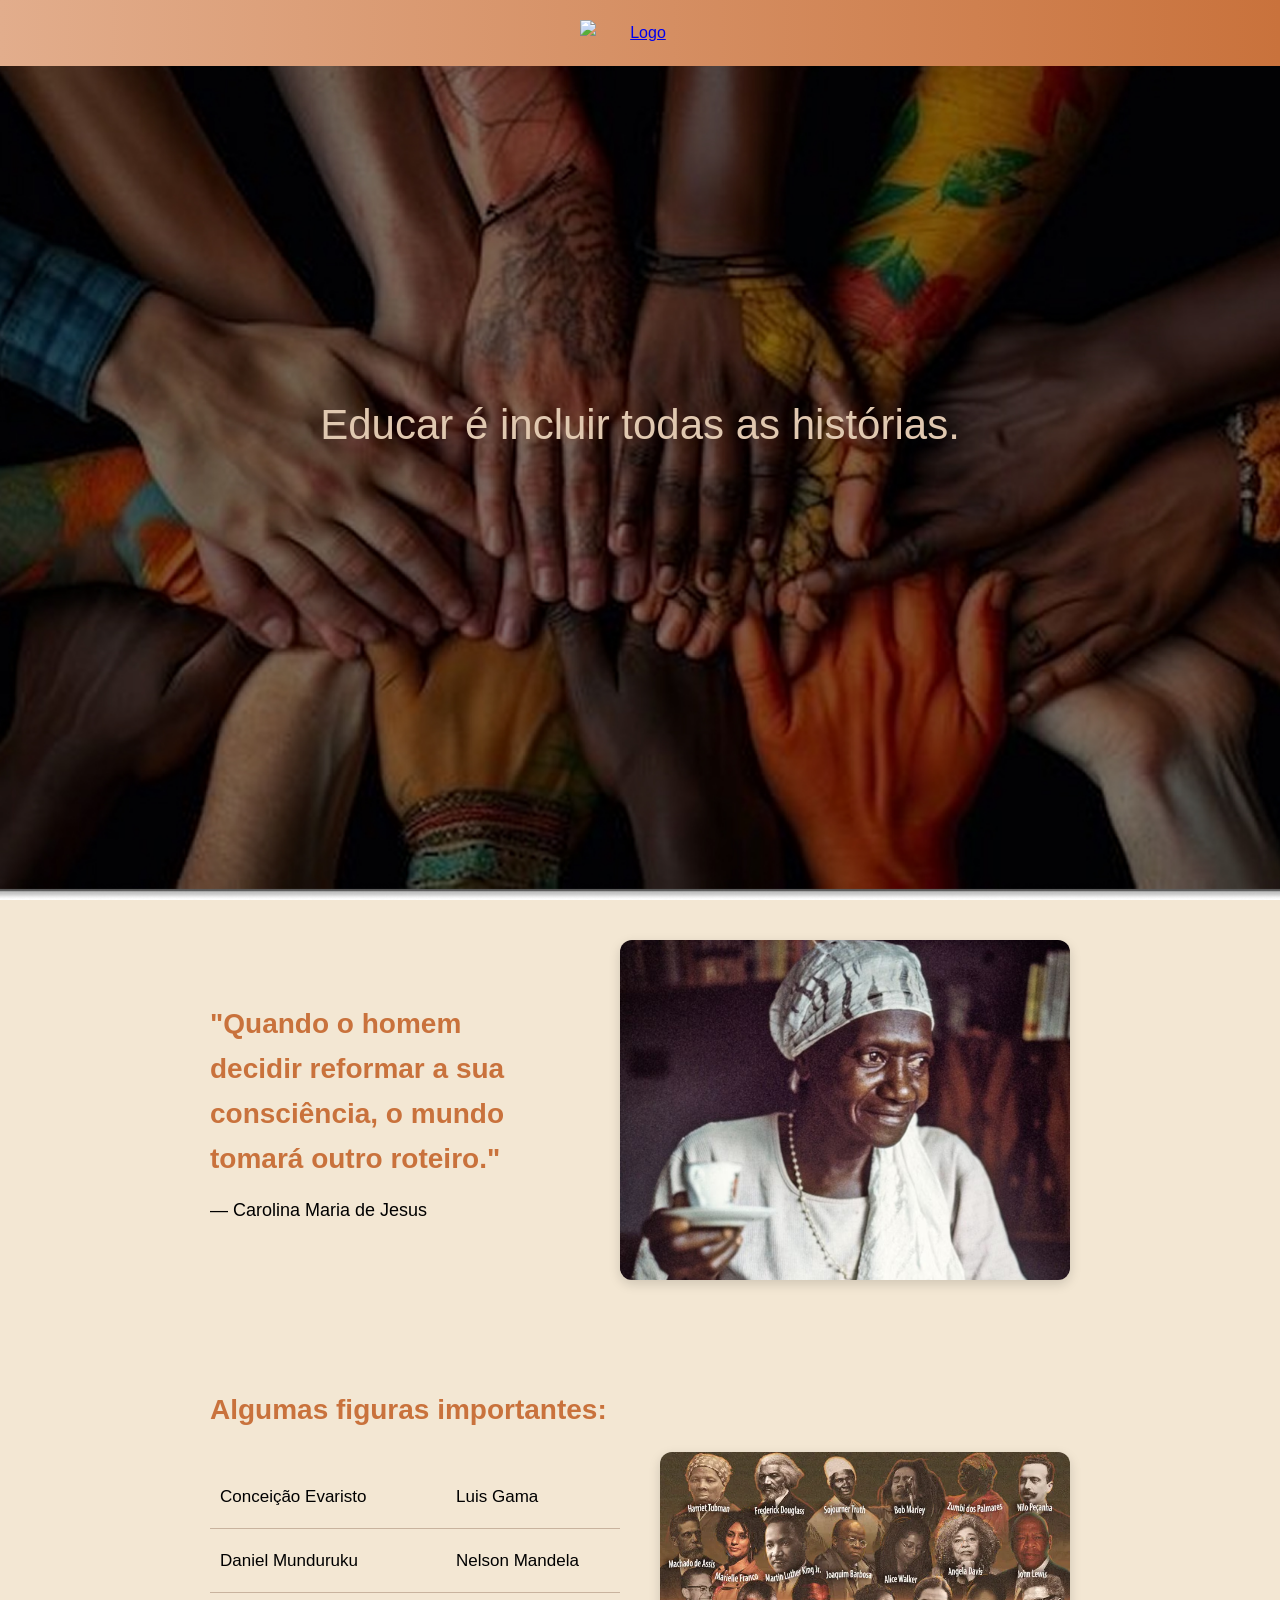
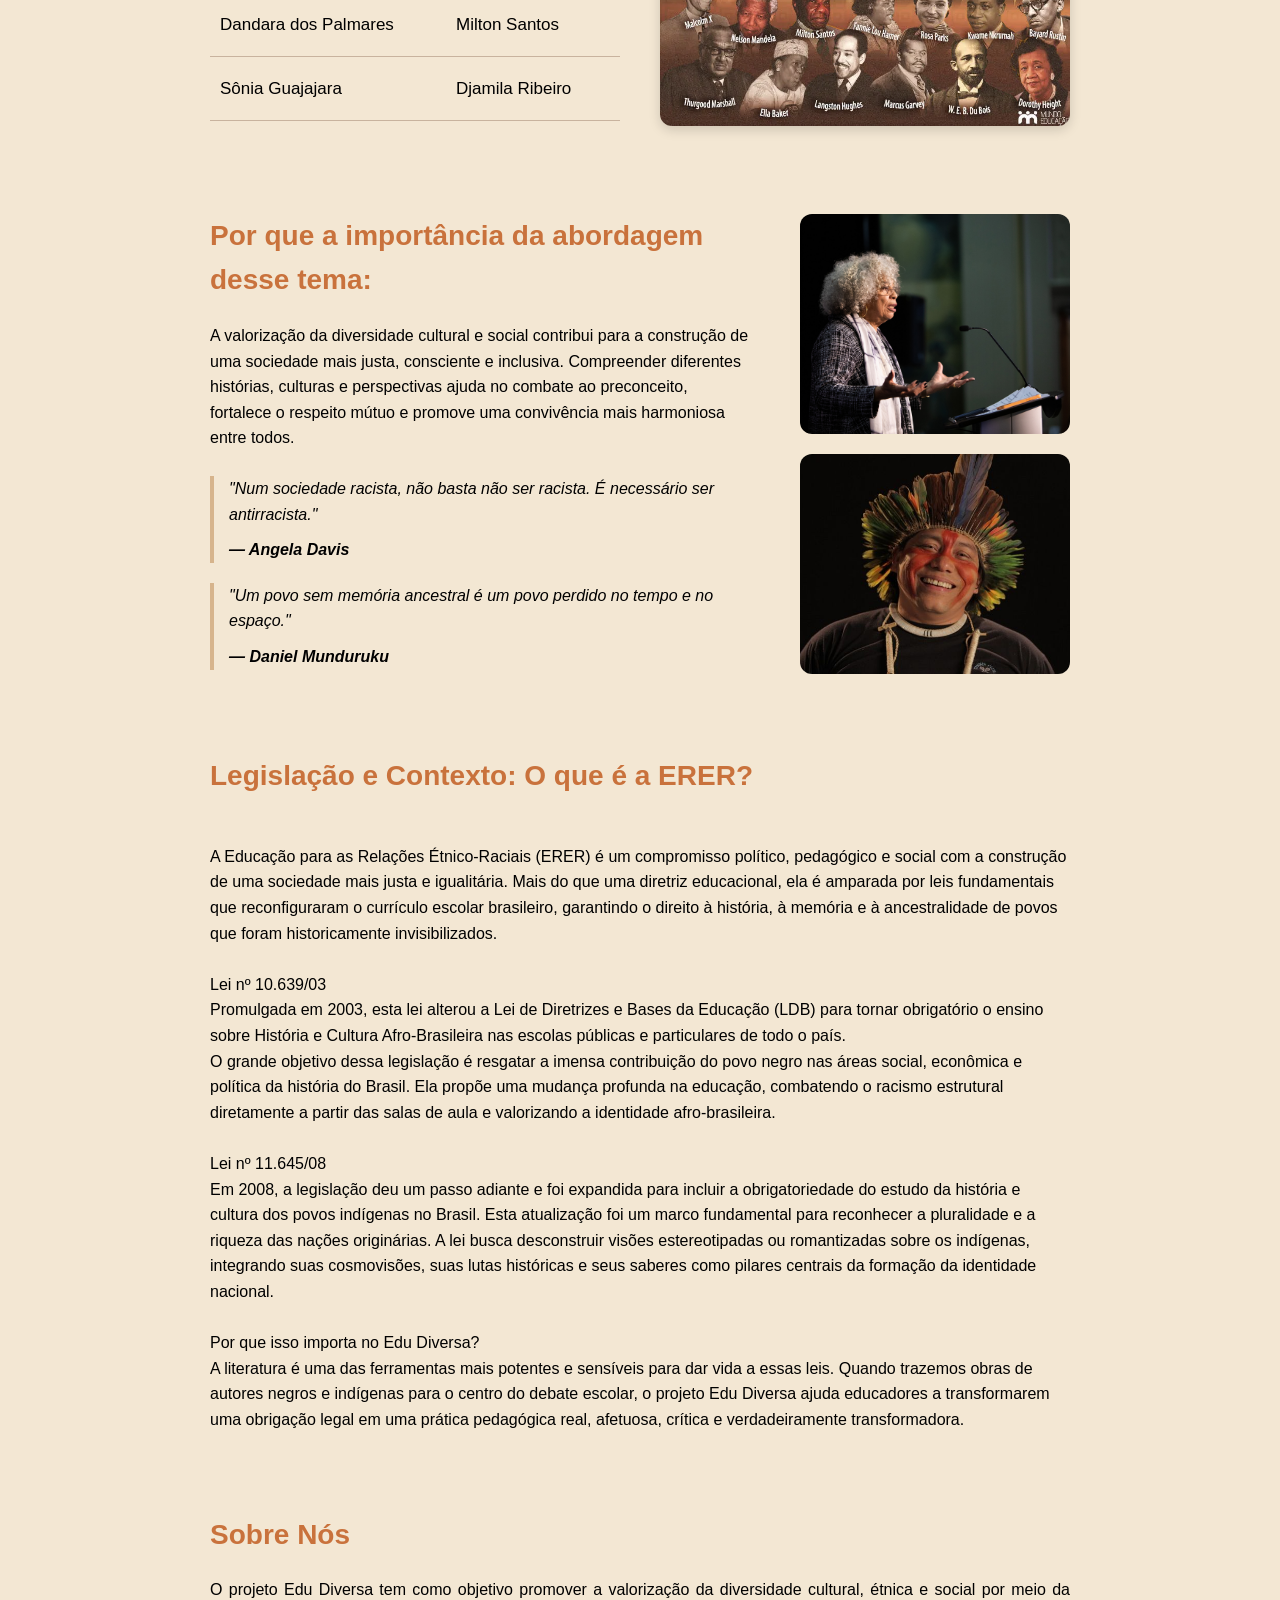
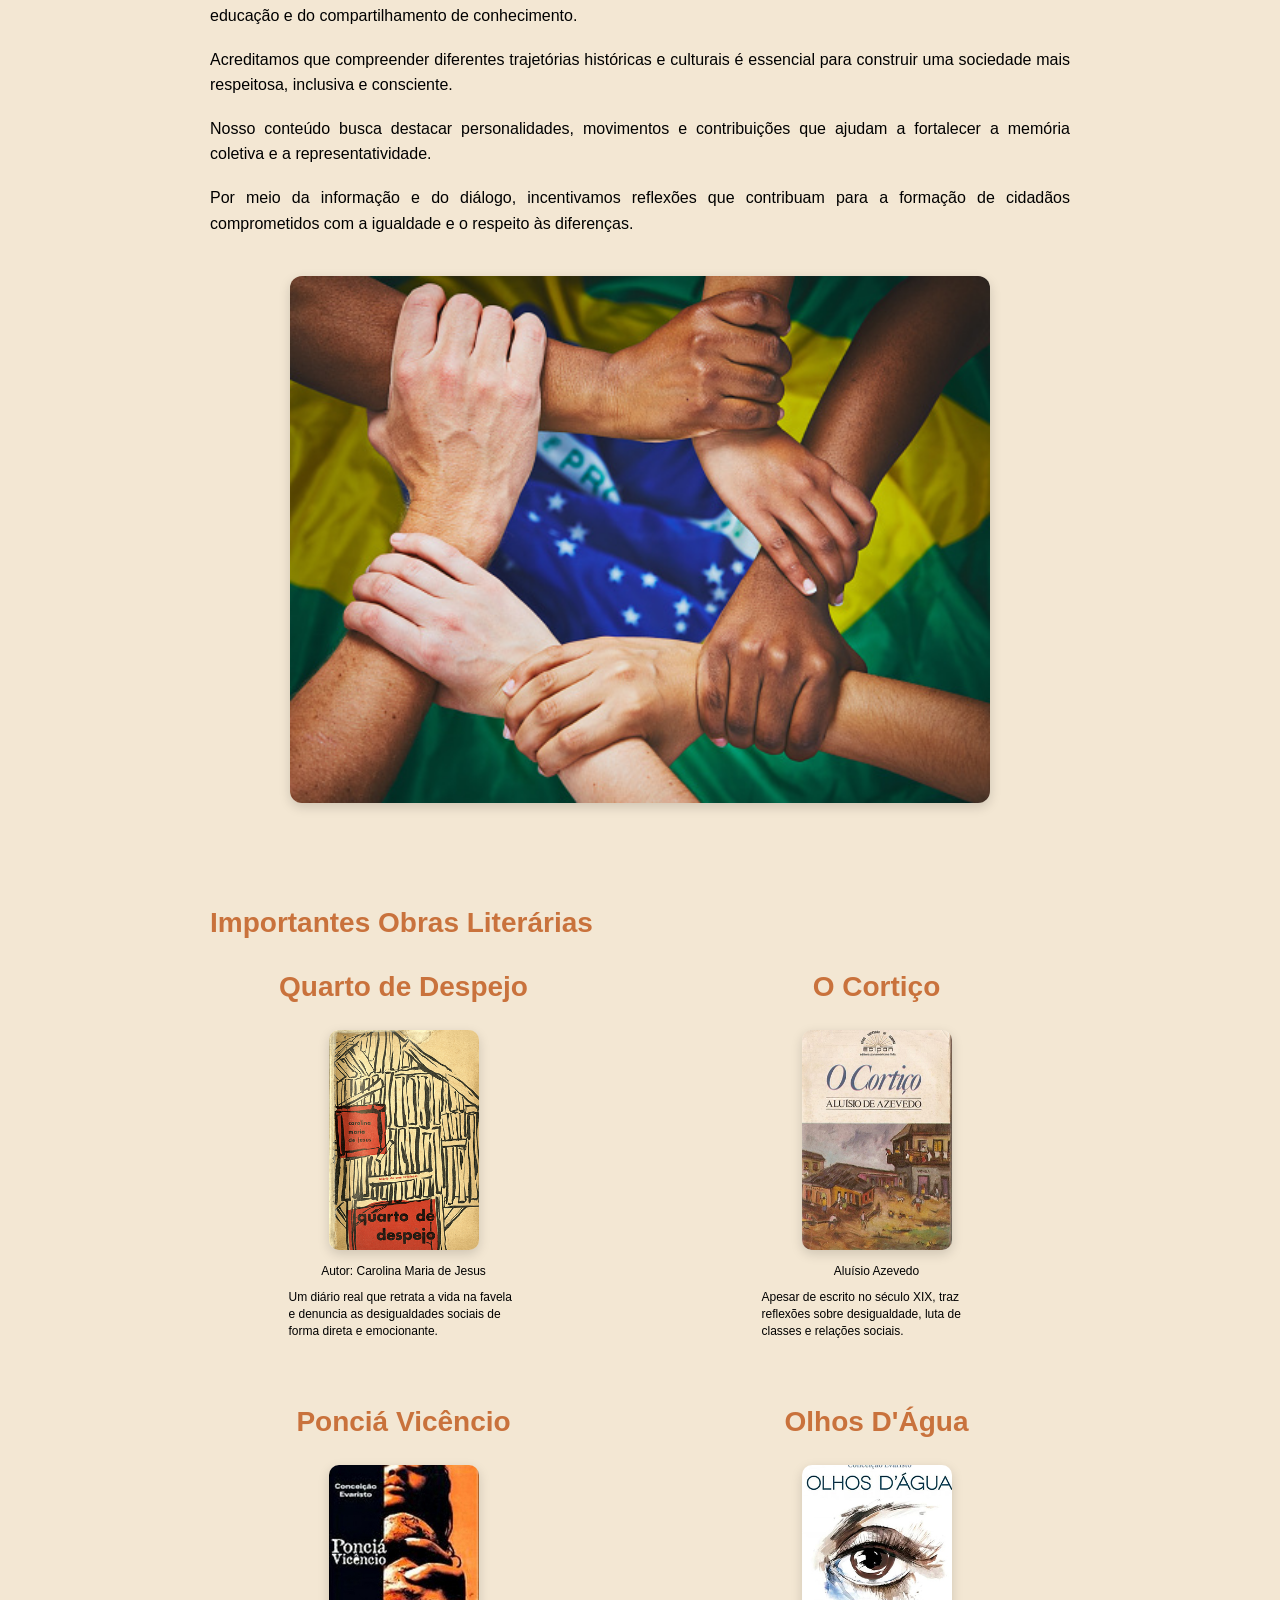
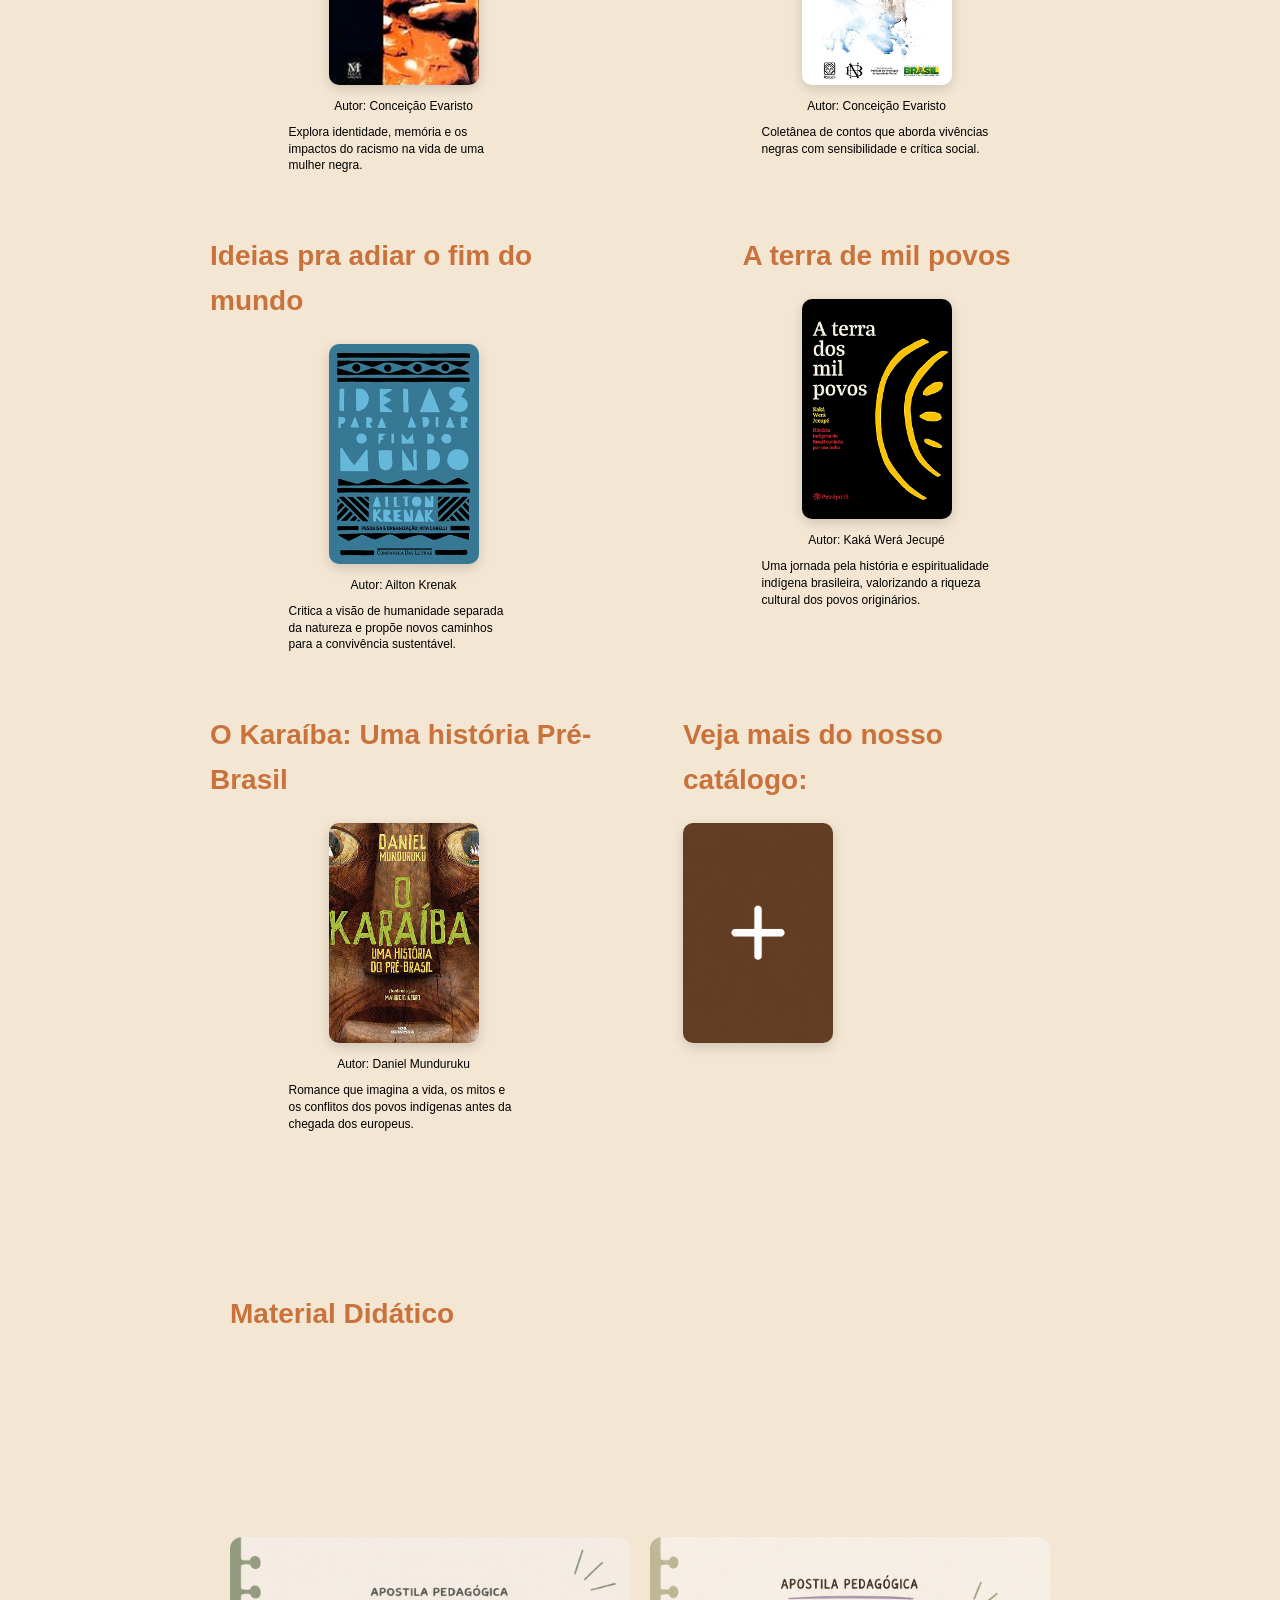
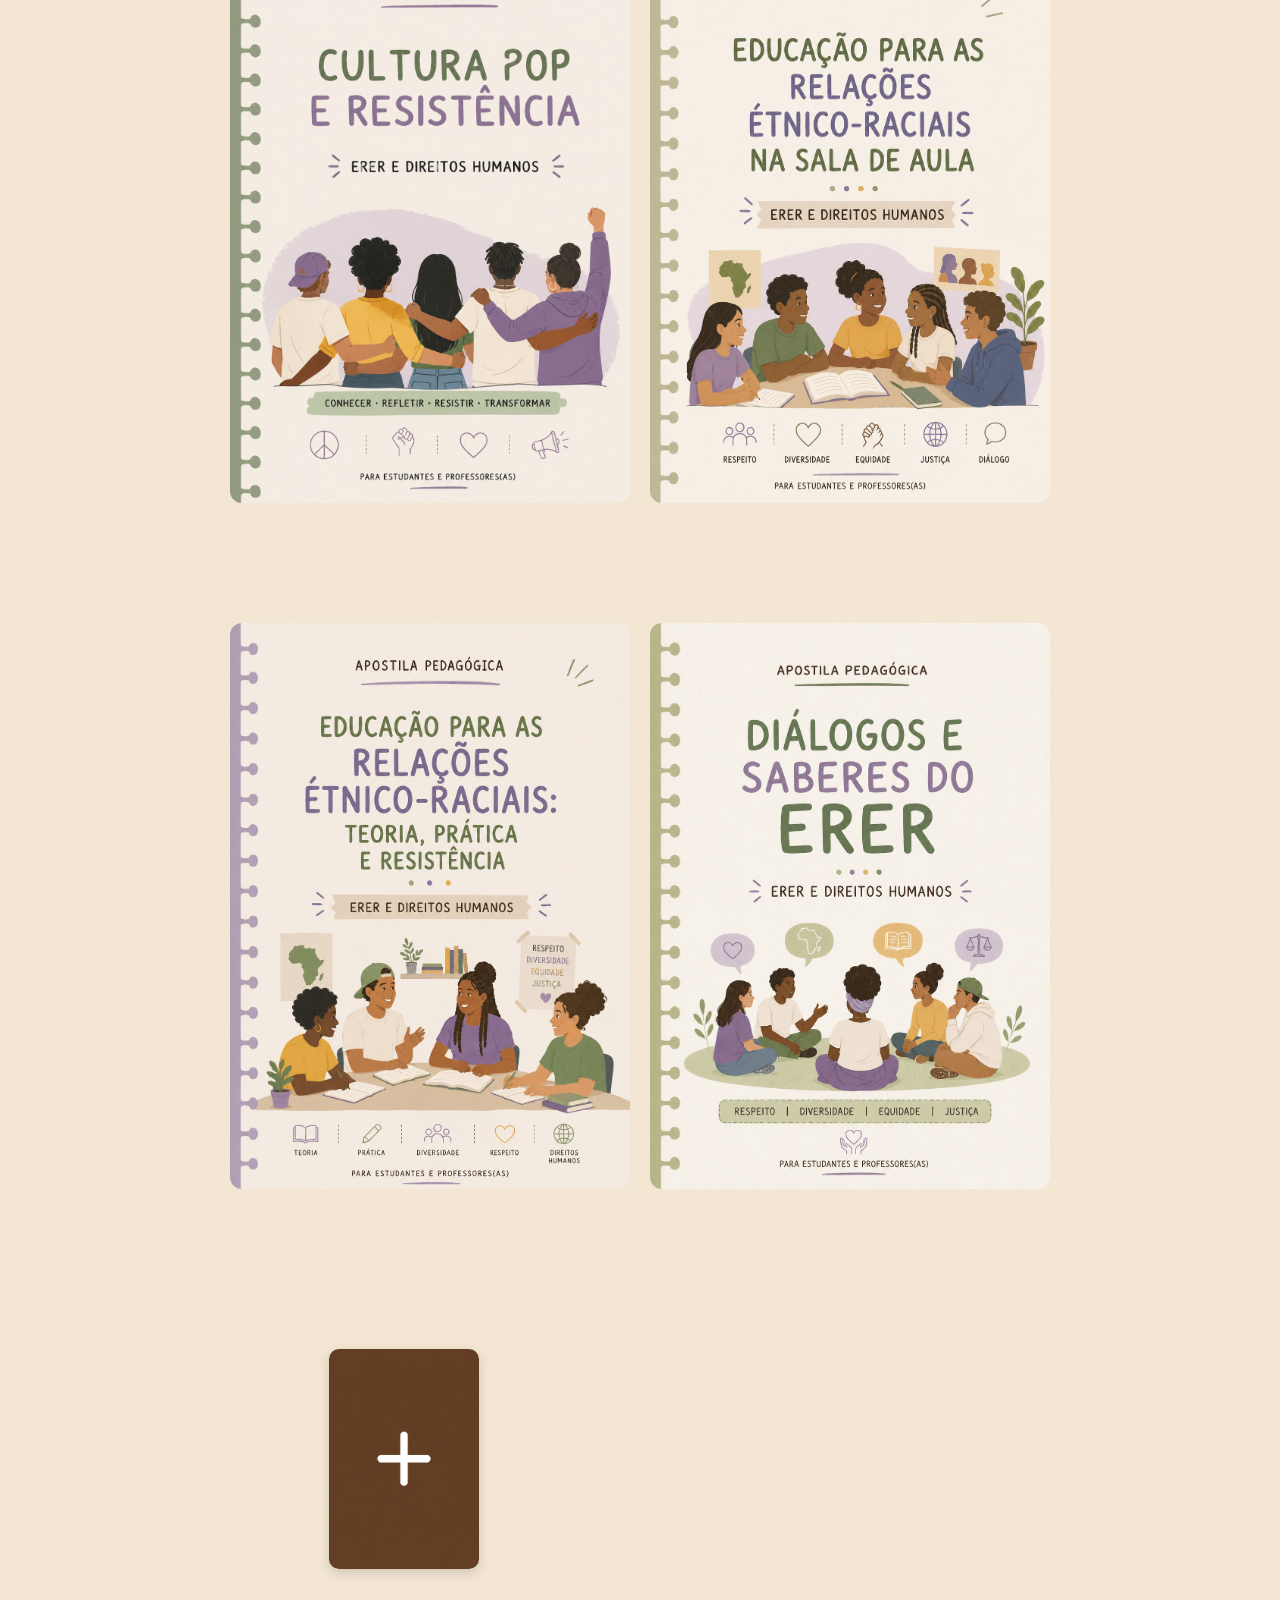
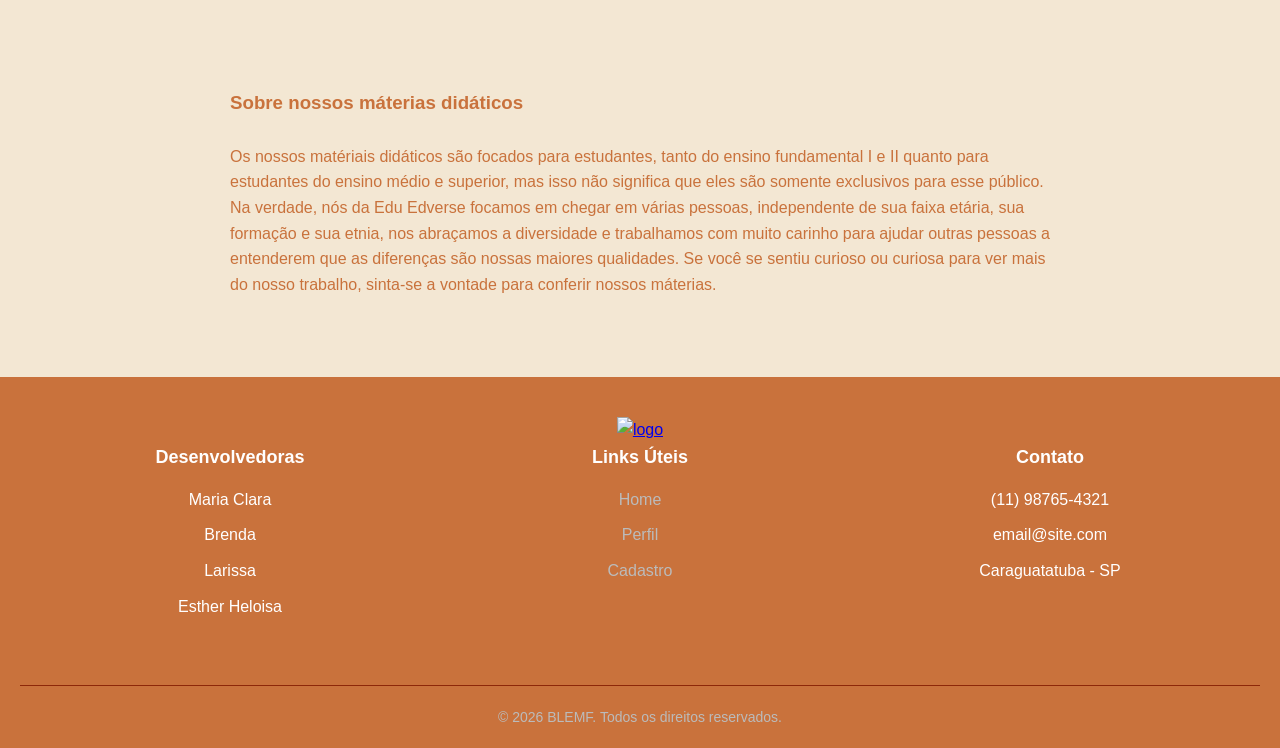
==== commit 5997e28a: "add link insta" ====
--- a/index.html
+++ b/index.html
@@ -14,32 +14,29 @@
     <header class="topo">
         <div class="container-topo-conteudo">
 
-            <a href="#" class="topo-logo">
+            <a href="index.html" class="topo-logo">
                 <img src="img/Design sem nome.png" alt="Logo"></a>
 
 
             <nav class="topo-acoes">
                 <ul class="topo-acoes-lista">
-                    <li><a href="#" class="topo-icone">
-                            <i class="fa-brands fa-sistrix"></i>
-                        </a></li>
 
                     <li><a href="perfil usuario/perfil usuario/perfil.html" class="topo-icone">
                             <i class="fa-solid fa-user"></i>
                         </a></li>
 
-                    <li><a href="#" class="topo-icone">
-                            <i class="fa-solid fa-house"></i>
+                        <li><a href="#" class="topo-icone">
+                           <i class="fa-solid fa-magnifying-glass"></i>
                         </a></li>
 
-
-                    <li><a href="#" class="topo-icone">
-                            <i class="fa-solid fa-share-nodes"></i>
+                        <li><a href="#" class="topo-icone">
+                          <i class="fa-solid fa-share-nodes"></i>
                         </a></li>
 
-                    <li><a href="#" id="topo-icone" class="topo-icone">
-                            <i class="fa-solid fa-bars"></i>
+                        <li><a href="#" id="topo-icone" class="topo-icone">
+                          <i class="fa-solid fa-bars"></i>
                         </a></li>
+
                 </ul>
             </nav>
         </div>
@@ -54,378 +51,424 @@
                 <br>
             </h1>
 
-            <nav class="banner-social">
-                <ul class="banner-social-lista">
-
-                    <li><a href="#" class="banner-icone">
-                            <i class="fa-brands fa-square-instagram"></i>
-                        </a></li>
-
-                    <li><a href="#" class="banner-icone">
-                         <i class="fa-brands fa-youtube"></i>
-                        </a></li>
-
-                    <li><a href="#" class="banner-icone">
-                            <i class="fa-brands fa-telegram"></i>
-                        </a></li>
-
-                    <li><a href="#" class="banner-icone">
-                            <i class="fa-brands fa-facebook"></i>
-                        </a></li>
-                </ul>
-            </nav>
         </div>
     </section>
-        <main>
-    
-   <!-- Seção 1 -->
-    <section class="container intro">
-        <div class="frase">
-            <p>
-                "Quando o homem decidir reformar a sua consciência,
-                o mundo tomará outro roteiro."
-            </p>
-            <span>— Carolina Maria de Jesus</span>
-        </div>
-
-        <div class="imagem-perfil">
-            <img src="imgcopy/img/carolinamariaavif.avif" alt="Carolina Maria de Jesus">
-        </div>
-    </section>
-
-    <!-- Seção 2 -->
-    <section class="container figuras-importantes">
-        <h2>Algumas figuras importantes:</h2>
-
-        <div class="conteudo-figuras">
-
-            <div class="lista-nomes">
-                <table>
-                    <tr>
-                        <td>Conceição Evaristo</td>
-                        <td>Luis Gama</td>
-                    </tr>
-
-                    <tr>
-                        <td>Daniel Munduruku</td>
-                        <td>Nelson Mandela</td>
-                    </tr>
-
-                    <tr>
-                        <td>Dandara dos Palmares</td>
-                        <td>Milton Santos</td>
-                    </tr>
-
-                    <tr>
-                        <td>Sônia Guajajara</td>
-                        <td>Djamila Ribeiro</td>
-                    </tr>
-                </table>
-            </div>
-
-            <div class="mosaico">
-                <img src="imgcopy/img/figuras-importantes.webp" alt="Figuras importantes da história">
-            </div>
-
-        </div>
-    </section>
-
-    <!-- Seção 3 -->
-    <section class="importancia">
-        <div class="container conteudo-importancia">
-
-            <div class="texto-importancia">
-
-                <h2>Por que a importância da abordagem desse tema:</h2>
-
-                <p class="letras">
-                    A valorização da diversidade cultural e social contribui para a
-                    construção de uma sociedade mais justa, consciente e inclusiva.
-                    Compreender diferentes histórias, culturas e perspectivas ajuda
-                    no combate ao preconceito, fortalece o respeito mútuo e promove
-                    uma convivência mais harmoniosa entre todos.
+    <main>
+
+        <!-- Seção 1 -->
+        <section class="container intro">
+            <div class="frase">
+                <p>
+                    "Quando o homem decidir reformar a sua consciência,
+                    o mundo tomará outro roteiro."
                 </p>
-
-                <section class="citacoes">
-                    "Num sociedade racista, não basta não ser racista.
-                    É necessário ser antirracista."
-                    <span>— Angela Davis</span>
-                </section>
-
-                <section class="citacoes">
-                    "Um povo sem memória ancestral é um povo perdido
-                    no tempo e no espaço."
-                    <span>— Daniel Munduruku</span>
-                </section>
-
-            </div>
-
-            <div class="imagens-importancia">
-                <img src="imgcopy/img/angeladavis.jpg" alt="Representatividade cultural">
-                <img src="imgcopy/img/danielmunduruku.jpg" alt="Diversidade social">
-            </div>
-
-        </div>
-    </section>
-
-    <!--Contextualizando-->
-
-
-
-    <section class="container">
-        <section class="legislacao">
-
-            <div class="legislacao-contexto">
-                <h2>Legislação e Contexto: O que é a ERER?</h2>
-            </div><br>
-            <p class="lg">
-                A Educação para as Relações Étnico-Raciais (ERER) é um compromisso político, pedagógico e social com a
-                construção de uma sociedade mais justa e igualitária. Mais do que uma diretriz educacional, ela é
-                amparada por leis fundamentais que reconfiguraram o currículo escolar brasileiro, garantindo o direito à
-                história, à memória e à ancestralidade de povos que foram historicamente invisibilizados.<br><br>
-                Lei nº 10.639/03<br>
-                Promulgada em 2003, esta lei alterou a Lei de Diretrizes e Bases da Educação (LDB) para tornar
-                obrigatório o ensino sobre História e Cultura Afro-Brasileira nas escolas públicas e particulares de
-                todo o país.<br>
-                O grande objetivo dessa legislação é resgatar a imensa contribuição do povo negro nas áreas social,
-                econômica e política da história do Brasil. Ela propõe uma mudança profunda na educação, combatendo o
-                racismo estrutural diretamente a partir das salas de aula e valorizando a identidade
-                afro-brasileira.<br><br>
-                Lei nº 11.645/08<br>
-                Em 2008, a legislação deu um passo adiante e foi expandida para incluir a obrigatoriedade do estudo da
-                história e cultura dos povos indígenas no Brasil.
-                Esta atualização foi um marco fundamental para reconhecer a pluralidade e a riqueza das nações
-                originárias. A lei busca desconstruir visões estereotipadas ou romantizadas sobre os indígenas,
-                integrando suas cosmovisões, suas lutas históricas e seus saberes como pilares centrais da formação da
-                identidade nacional.<br><br>
-                Por que isso importa no Edu Diversa?<br>
-                A literatura é uma das ferramentas mais potentes e sensíveis para dar vida a essas leis. Quando trazemos
-                obras de autores negros e indígenas para o centro do debate escolar, o projeto Edu Diversa ajuda
-                educadores a transformarem uma obrigação legal em uma prática pedagógica real, afetuosa, crítica e
-                verdadeiramente transformadora.
-            </p>
-        </section>
-    </section>
-
-    <!-- Seção 4 -->
-    <section class="container sobre-nos">
-
-        <h2>Sobre Nós</h2>
-
-        <p class="nos">
-            O projeto Edu Diversa tem como objetivo promover a valorização da
-            diversidade cultural, étnica e social por meio da educação e do
-            compartilhamento de conhecimento.
-        </p>
-
-        <p class="nos">
-            Acreditamos que compreender diferentes trajetórias históricas e
-            culturais é essencial para construir uma sociedade mais respeitosa,
-            inclusiva e consciente.
-        </p>
-
-        <p class="nos">
-            Nosso conteúdo busca destacar personalidades, movimentos e
-            contribuições que ajudam a fortalecer a memória coletiva e a
-            representatividade.
-        </p>
-
-        <p class="nos">
-            Por meio da informação e do diálogo, incentivamos reflexões que
-            contribuam para a formação de cidadãos comprometidos com a igualdade
-            e o respeito às diferenças.
-        </p>
-
-        <div class="imagem-final">
-            <img src="imgcopy/img/união.jpg" alt="Mãos unidas segurando a bandeira do Brasil">
-        </div>
-
-    </section>
-
-    <section class="container">
-
-        <h2>Importantes Obras Literárias</h2>
-
-        <section class="catalogo">
-
-            <!-- Livro 1 -->
-            <section class="livro">
-                <h2>Quarto de Despejo</h2>
-
-                <img src="imgcopy/img/image3.jpg" alt="Capa do livro Quarto de Despejo">
-
-                <p class="autor">
-                    Autor: Carolina Maria de Jesus
-                </p>
-
-                <p class="descricao">
-                    Um diário real que retrata a vida na favela e denuncia
-                    as desigualdades sociais de forma direta e emocionante.
+                <span>— Carolina Maria de Jesus</span>
+            </div>
+
+            <div class="imagem-perfil">
+                <img src="imgcopy/img/carolinamariaavif.avif" alt="Carolina Maria de Jesus">
+            </div>
+        </section>
+
+        <!-- Seção 2 -->
+        <section class="container figuras-importantes">
+            <h2>Algumas figuras importantes:</h2>
+
+            <div class="conteudo-figuras">
+
+                <div class="lista-nomes">
+                    <table>
+                        <tr>
+                            <td>Conceição Evaristo</td>
+                            <td>Luis Gama</td>
+                        </tr>
+
+                        <tr>
+                            <td>Daniel Munduruku</td>
+                            <td>Nelson Mandela</td>
+                        </tr>
+
+                        <tr>
+                            <td>Dandara dos Palmares</td>
+                            <td>Milton Santos</td>
+                        </tr>
+
+                        <tr>
+                            <td>Sônia Guajajara</td>
+                            <td>Djamila Ribeiro</td>
+                        </tr>
+                    </table>
+                </div>
+
+                <div class="mosaico">
+                    <img src="imgcopy/img/figuras-importantes.webp" alt="Figuras importantes da história">
+                </div>
+
+            </div>
+        </section>
+
+        <!-- Seção 3 -->
+        <section class="importancia">
+            <div class="container conteudo-importancia">
+
+                <div class="texto-importancia">
+
+                    <h2>Por que a importância da abordagem desse tema:</h2>
+
+                    <p class="letras">
+                        A valorização da diversidade cultural e social contribui para a
+                        construção de uma sociedade mais justa, consciente e inclusiva.
+                        Compreender diferentes histórias, culturas e perspectivas ajuda
+                        no combate ao preconceito, fortalece o respeito mútuo e promove
+                        uma convivência mais harmoniosa entre todos.
+                    </p>
+
+                    <section class="citacoes">
+                        "Num sociedade racista, não basta não ser racista.
+                        É necessário ser antirracista."
+                        <span>— Angela Davis</span>
+                    </section>
+
+                    <section class="citacoes">
+                        "Um povo sem memória ancestral é um povo perdido
+                        no tempo e no espaço."
+                        <span>— Daniel Munduruku</span>
+                    </section>
+
+                </div>
+
+                <div class="imagens-importancia">
+                    <img src="imgcopy/img/angeladavis.jpg" alt="Representatividade cultural">
+                    <img src="imgcopy/img/danielmunduruku.jpg" alt="Diversidade social">
+                </div>
+
+            </div>
+        </section>
+
+        <!--Contextualizando-->
+
+
+
+        <section class="container">
+            <section class="legislacao">
+
+                <div class="legislacao-contexto">
+                    <h2>Legislação e Contexto: O que é a ERER?</h2>
+                </div><br>
+                <p class="lg">
+                    A Educação para as Relações Étnico-Raciais (ERER) é um compromisso político, pedagógico e social com
+                    a
+                    construção de uma sociedade mais justa e igualitária. Mais do que uma diretriz educacional, ela é
+                    amparada por leis fundamentais que reconfiguraram o currículo escolar brasileiro, garantindo o
+                    direito à
+                    história, à memória e à ancestralidade de povos que foram historicamente invisibilizados.<br><br>
+                    Lei nº 10.639/03<br>
+                    Promulgada em 2003, esta lei alterou a Lei de Diretrizes e Bases da Educação (LDB) para tornar
+                    obrigatório o ensino sobre História e Cultura Afro-Brasileira nas escolas públicas e particulares de
+                    todo o país.<br>
+                    O grande objetivo dessa legislação é resgatar a imensa contribuição do povo negro nas áreas social,
+                    econômica e política da história do Brasil. Ela propõe uma mudança profunda na educação, combatendo
+                    o
+                    racismo estrutural diretamente a partir das salas de aula e valorizando a identidade
+                    afro-brasileira.<br><br>
+                    Lei nº 11.645/08<br>
+                    Em 2008, a legislação deu um passo adiante e foi expandida para incluir a obrigatoriedade do estudo
+                    da
+                    história e cultura dos povos indígenas no Brasil.
+                    Esta atualização foi um marco fundamental para reconhecer a pluralidade e a riqueza das nações
+                    originárias. A lei busca desconstruir visões estereotipadas ou romantizadas sobre os indígenas,
+                    integrando suas cosmovisões, suas lutas históricas e seus saberes como pilares centrais da formação
+                    da
+                    identidade nacional.<br><br>
+                    Por que isso importa no Edu Diversa?<br>
+                    A literatura é uma das ferramentas mais potentes e sensíveis para dar vida a essas leis. Quando
+                    trazemos
+                    obras de autores negros e indígenas para o centro do debate escolar, o projeto Edu Diversa ajuda
+                    educadores a transformarem uma obrigação legal em uma prática pedagógica real, afetuosa, crítica e
+                    verdadeiramente transformadora.
                 </p>
             </section>
-
-            <!-- Livro 2 -->
+        </section>
+
+        <!-- Seção 4 -->
+        <section class="container sobre-nos">
+
+            <h2>Sobre Nós</h2>
+
+            <p class="nos">
+                O projeto Edu Diversa tem como objetivo promover a valorização da
+                diversidade cultural, étnica e social por meio da educação e do
+                compartilhamento de conhecimento.
+            </p>
+
+            <p class="nos">
+                Acreditamos que compreender diferentes trajetórias históricas e
+                culturais é essencial para construir uma sociedade mais respeitosa,
+                inclusiva e consciente.
+            </p>
+
+            <p class="nos">
+                Nosso conteúdo busca destacar personalidades, movimentos e
+                contribuições que ajudam a fortalecer a memória coletiva e a
+                representatividade.
+            </p>
+
+            <p class="nos">
+                Por meio da informação e do diálogo, incentivamos reflexões que
+                contribuam para a formação de cidadãos comprometidos com a igualdade
+                e o respeito às diferenças.
+            </p>
+
+            <div class="imagem-final">
+                <img src="imgcopy/img/união.jpg" alt="Mãos unidas segurando a bandeira do Brasil">
+            </div>
+
+        </section>
+
+        <section class="container">
+
+            <h2>Importantes Obras Literárias</h2>
+
+            <section class="catalogo">
+
+                <!-- Livro 1 -->
+                <section class="livro">
+                    <h2>Quarto de Despejo</h2>
+
+                    <img src="imgcopy/img/image3.jpg" alt="Capa do livro Quarto de Despejo">
+
+                    <p class="autor">
+                        Autor: Carolina Maria de Jesus
+                    </p>
+
+                    <p class="descricao">
+                        Um diário real que retrata a vida na favela e denuncia
+                        as desigualdades sociais de forma direta e emocionante.
+                    </p>
+                </section>
+
+                <!-- Livro 2 -->
+                <section class="livro">
+                    <h2>O Cortiço</h2>
+
+                    <img src="imgcopy/img/image4.jpg" alt="Capa do livro O Cortiço">
+
+                    <p class="autor">
+                        Aluísio Azevedo
+                    </p>
+
+                    <p class="descricao">
+                        Apesar de escrito no século XIX, traz reflexões sobre
+                        desigualdade, luta de classes e relações sociais.
+                    </p>
+                </section>
+
+                <!-- Livro 3 -->
+                <section class="livro">
+                    <h2>Ponciá Vicêncio</h2>
+
+                    <img src="imgcopy/img/image7.jpg" alt="Capa do livro Ponciá Vicêncio">
+
+                    <p class="autor">
+                        Autor: Conceição Evaristo
+                    </p>
+
+                    <p class="descricao">
+                        Explora identidade, memória e os impactos do racismo
+                        na vida de uma mulher negra.
+                    </p>
+                </section>
+
+                <!-- Livro 4 -->
+                <section class="livro">
+                    <h2>Olhos D'Água</h2>
+
+                    <img src="imgcopy/img/image6.jpg" alt="Capa do livro Olhos D'Água">
+
+                    <p class="autor">
+                        Autor: Conceição Evaristo
+                    </p>
+
+                    <p class="descricao">
+                        Coletânea de contos que aborda vivências negras com
+                        sensibilidade e crítica social.
+                    </p>
+                </section>
+
+                <!-- Livro 5 -->
+                <section class="livro">
+                    <h2>Ideias pra adiar o fim do mundo</h2>
+
+                    <img src="imgcopy/img/image8.jpg" alt="Capa do livro Ideias pra adiar o fim do mundo">
+
+                    <p class="autor">
+                        Autor: Ailton Krenak
+                    </p>
+
+                    <p class="descricao">
+                        Critica a visão de humanidade separada da natureza e
+                        propõe novos caminhos para a convivência sustentável.
+                    </p>
+                </section>
+
+                <!-- Livro 6 -->
+                <section class="livro">
+                    <h2>A terra de mil povos</h2>
+
+                    <img src="imgcopy/img/image9.jpg" alt="Capa do livro A terra de mil povos">
+
+                    <p class="autor">
+                        Autor: Kaká Werá Jecupé
+                    </p>
+
+                    <p class="descricao">
+                        Uma jornada pela história e espiritualidade indígena
+                        brasileira, valorizando a riqueza cultural dos povos originários.
+                    </p>
+                </section>
+
+                <!-- Livro 7 -->
+                <section class="livro">
+                    <h2>O Karaíba: Uma história Pré-Brasil</h2>
+
+                    <img src="imgcopy/img/image10.jpg" alt="Capa do livro O Karaíba">
+
+                    <p class="autor">
+                        Autor: Daniel Munduruku
+                    </p>
+
+                    <p class="descricao">
+                        Romance que imagina a vida, os mitos e os conflitos dos
+                        povos indígenas antes da chegada dos europeus.
+                    </p>
+
+                    
+            </section>
             <section class="livro">
-                <h2>O Cortiço</h2>
-
-                <img src="imgcopy/img/image4.jpg" alt="Capa do livro O Cortiço">
-
-                <p class="autor">
-                    Aluísio Azevedo
-                </p>
-
-                <p class="descricao">
-                    Apesar de escrito no século XIX, traz reflexões sobre
-                    desigualdade, luta de classes e relações sociais.
-                </p>
+                <section class="catalogo1">
+                    <h2>Veja mais do nosso catálogo:</h2>
+                    <a href="livros.html">
+                        <img src="imgcopy/img/maisobras.png" alt="Mais Obras" />
+                    </a>
+                </section>
+                </section>
+
+
+            <section class="container">
+                <div class="materiais">
+                    <div class="materiaisd">
+                        <h2>Material Didático</h2>
+                    </div>
+
+                    <div class="materiais">
+                        <a href="https://docs.google.com/document/d/11mivft9hndOkuwOo2tjmHhTWKBJn5HG2E8DdsBqtQTA/edit?usp=sharing"
+                            target="_blank">
+                            <img src="imgcopy/img/apostila_cultura.png" alt="Material Didático" />
+                        </a>
+
+                        <a href="https://docs.google.com/document/d/18PncUnco6mL2P0r2jUttw6mUa8BH92NHGYHwVDso2ZQ/edit?usp=sharing"
+                            target="_blank">
+
+                            <img src="imgcopy/img/apostila_educacao.png" alt="Material Didático" />
+                        </a>
+
+                        <a href="https://docs.google.com/document/d/1Z4_IA4yHY-m1nnD0kAPLPEnjnXZNlv1-6geCS9lX2Zg/edit?usp=sharing"
+                            target="_blank">
+                            <img src="imgcopy/img/apostila_guia_pedagogico.png" alt="Material Didático" />
+                        </a>
+
+                        <a href="https://docs.google.com/document/d/1gfaPCeRPJrAIYOeWjAPofEPNepDJiO5Mwc3JEZa0EsY/edit?usp=sharing"
+                            target="_blank">
+                            <img src="imgcopy/img/apostila_dialogos.png" alt="Material Didático" />
+                        </a>
+
+                    </div>
+                </div>
             </section>
 
-            <!-- Livro 3 -->
+
             <section class="livro">
-                <h2>Ponciá Vicêncio</h2>
-
-                <img src="imgcopy/img/image7.jpg" alt="Capa do livro Ponciá Vicêncio">
-
-                <p class="autor">
-                    Autor: Conceição Evaristo
-                </p>
-
-                <p class="descricao">
-                    Explora identidade, memória e os impactos do racismo
-                    na vida de uma mulher negra.
-                </p>
+                <section class="catalogo1">
+                    <a href="material.html">
+                        <img src="imgcopy/img/maisobras.png" alt="Mais Obras" />
+                    </a>
+                </section>
             </section>
-
-            <!-- Livro 4 -->
-            <section class="livro">
-                <h2>Olhos D'Água</h2>
-
-                <img src="imgcopy/img/image6.jpg" alt="Capa do livro Olhos D'Água">
-
-                <p class="autor">
-                    Autor: Conceição Evaristo
-                </p>
-
-                <p class="descricao">
-                    Coletânea de contos que aborda vivências negras com
-                    sensibilidade e crítica social.
-                </p>
-            </section>
-
-            <!-- Livro 5 -->
-            <section class="livro">
-                <h2>Ideias pra adiar o fim do mundo</h2>
-
-                <img src="imgcopy/img/image8.jpg" alt="Capa do livro Ideias pra adiar o fim do mundo">
-
-                <p class="autor">
-                    Autor: Ailton Krenak
-                </p>
-
-                <p class="descricao">
-                    Critica a visão de humanidade separada da natureza e
-                    propõe novos caminhos para a convivência sustentável.
-                </p>
-            </section>
-
-            <!-- Livro 6 -->
-            <section class="livro">
-                <h2>A terra de mil povos</h2>
-
-                <img src="imgcopy/img/image9.jpg" alt="Capa do livro A terra de mil povos">
-
-                <p class="autor">
-                    Autor: Kaká Werá Jecupé
-                </p>
-
-                <p class="descricao">
-                    Uma jornada pela história e espiritualidade indígena
-                    brasileira, valorizando a riqueza cultural dos povos originários.
-                </p>
-            </section>
-
-            <!-- Livro 7 -->
-            <section class="livro">
-                <h2>O Karaíba: Uma história Pré-Brasil</h2>
-
-                <img src="imgcopy/img/image10.jpg" alt="Capa do livro O Karaíba">
-
-                <p class="autor">
-                    Autor: Daniel Munduruku
-                </p>
-
-                <p class="descricao">
-                    Romance que imagina a vida, os mitos e os conflitos dos
-                    povos indígenas antes da chegada dos europeus.
-                </p>
-            </section>
-
-            <!-- Card Mais Obras -->
-            <a href="#">
-                <img src="imgcopy/img/MaisObras.jpg" alt="Mais Obras">
-            </a>
-
-        </section>
-
-
-        <h2>Material Didático</h2>
-
-        <a href="https://drive.google.com/file/d/1FynhVx4uDmSRoGpUk-Dr-i6KZuyOgcnm/view?usp=sharing" target="_blank">
-            <img src="imgcopy/img/Material-didadico.png" alt="Material Didático">
-        </a>
-
-        <a href="" target="_blank">
-            <img src="imgcopy/img/Direitos_humanos_ERER.png" alt="Material Didático">
-        </a>
-
-        <a href="pdf/material-didatico.pdf" target="_blank">
-            <img src="imgcopy/img/Guia_pedagogico.png" alt="Material Didático">
-        </a>
-
-
-    </section>
-</main>
-
-<footer class="footer">
+            </div>
+            </div>
+        </section>
+
+        <section class="container">
+            <h3>Sobre nossos máterias didáticos</h3><br>
+            <p>Os nossos matériais didáticos são focados para estudantes, tanto do ensino fundamental I e II quanto para
+                estudantes do ensino médio e superior, mas isso não significa que eles são somente exclusivos para esse
+                público. Na verdade, nós da Edu Edverse focamos em chegar em várias pessoas, independente de sua faixa
+                etária, sua formação e sua etnia, nos abraçamos a diversidade e trabalhamos com muito carinho para
+                ajudar outras pessoas a entenderem que as diferenças são nossas maiores qualidades. Se você se sentiu
+                curioso ou curiosa para ver mais do nosso trabalho, sinta-se a vontade para conferir nossos máterias.
+            </p>
+
+        </section>
+    </main>
+
+    <footer class="footer">
         <div class="footer-container">
+
+            <div class="logo">
+                <ul>
+                    <a href="index.html">
+                        <img src="img/Design sem nome.png" alt="logo" />
+                    </a>
+                </ul>
+            </div>
 
             <!-- Primeira linha -->
             <div class="footer-row">
 
                 <div class="footer-col">
-                    <h3>Sobre Nós</h3>
-                   <ul>
-                    <li>Maria Clara</li>
-                    <li>Brenda</li>
-                    <li>Larissa</li>
-                    <li>Esther Heloisa</li>
-                   </ul>
-                   <p>Nos juntamos com o objetivo de amplicar o conhecimento de informações sobre diferentes culturas que habitam o nosso país, através desse site.</p>
+                    <h3>Desenvolvedoras</h3>
+                    <ul>
+                        <li>Maria Clara</li>
+                        <li>Brenda</li>
+                        <li>Larissa</li>
+                        <li>Esther Heloisa</li>
+                    </ul>
+                    <br>
+
+                    <div class="icon flex">
+                        <i class="fa-brands fa-facebook"></i>
+                        <a class="fa-brands fa-square-instagram" href="https://www.instagram.com/edu_diversa_?igsh=enZ4NDgzcHRzeGNs" target="_blank"rel="noopener noreferrer" style="color: white; text-decoration: none;"></a>
+                        <i class="fa-brands fa-youtube"></i>
+                        <i class="fa-brands fa-twitter"></i>
+                    </div>
+
                 </div>
 
                 <div class="footer-col">
                     <h3>Links Úteis</h3>
                     <ul>
                         <li><a href="index.html">Home</a></li>
-                        <li><a href="perfil_geral/perfil.html">Perfil</a></li>
-                        <li><a href="perfil_geral/Cadastro/cadastrar.html">Cadastro</a></li>
+                        <li><a href="perfil usuario/perfil usuario/perfil.html">Perfil</a></li>
+                        <li><a href="perfil usuario/perfil usuario/Cadastro/cadastrar.html">Cadastro</a></li>
                     </ul>
                 </div>
 
                 <div class="footer-col">
                     <h3>Contato</h3>
                     <ul>
-                        <li> (11) 99999-9999</li>
+                        <li> (11) 98765-4321</li>
                         <li> email@site.com</li>
                         <li> Caraguatatuba - SP</li>
                     </ul>
-                </div>
-            </div>
-
-
-            <div class="footer-bottom">
-                <p>&copy; 2026 BLEMF. Todos os direitos reservados.</p>
-            </div>
+
+                </div>
+            </div>
+        </div>
+
+
+        <div class="footer-bottom">
+            <p>&copy; 2026 BLEMF. Todos os direitos reservados.</p>
+        </div>
         </div>
     </footer>
 </body>
--- a/css/style.css
+++ b/css/style.css
@@ -39,6 +39,14 @@
     box-sizing: border-box;
 }
 
+header {
+    position: fixed;
+    top: 0;
+    left: 0;
+    width: 100%;
+    z-index: 999;
+}
+
 body {
     font-family: Arial, Helvetica, sans-serif;
     background-color: var(--color-primary-dark);
@@ -46,7 +54,7 @@
 
 .topo {
     padding: 16px 32px;
-  background: linear-gradient(to right,#e2ad8c, #C9723C);
+    background: linear-gradient(to right,#e2ad8c, #C9723C);
 }
 
 .topo-logo{
@@ -88,13 +96,24 @@
 #topo-icone {
     position: absolute;
     left: -1300px;
-    top: 10px;
-     font-size: 30px;
+    top: 0px;
+     font-size: 50px;
 }
 
 .topo-icone:hover {
     color: var(--color-hover);
     transform: translateY(2px);
+}
+
+.botao2 {
+  background-color: #c9723c;
+  color: white;
+  border: none;
+  width: 100%;
+  padding: 14px;
+  font-size: 1.1rem;
+  border-radius: 40px;
+  margin-top: 12px;
 }
 
 
@@ -109,43 +128,323 @@
     display: flex;
     align-items: center;
     justify-content: center;
+
 }
 
 .banner-titulo-destaque {
     color: #E0C8B0;
 }
 
-.banner-social{
-      justify-content: flex-end;
-    gap: var(--space-sm);
-    position: absolute;
-    bottom: 50px;
-    right: 80px;
-    font-size: 30px;
-    cursor:pointer;
-    transition: var(--transition-fast);
-    
-}
-
-.banner-social-lista {
-   list-style: none;
+
+/* FOOTER */
+
+/* Fundo do footer */
+.footer {
+    background-color: #C9723C;
+    color: white;
+    padding: 40px 20px 20px 20px;
+    margin-top: auto;
+}
+
+/* Container que limita a largura */
+.footer-container {
+    max-width: 1200px;
+    margin: 0 auto;
+    text-align: center;
+}
+
+/* Linha que segura as colunas (USA FLEXBOX) */
+.footer-row {
     display: flex;
-    align-items: center;
-    padding: 0;
-    margin: 0;
-    gap: var(--space-xl);
-}
-
-.banner-icone {
-    color: #C9723C;
-    border: 2px solid #C9723C;
-    border-radius: 50%;
-    padding: 5px;
-}
-
-.banner-icone:hover {
-    color: var(--color-hover);
-    transform: translateY(2px);
-}
-
-
+    flex-wrap: wrap;
+    justify-content: space-between;
+    gap: 30px;
+    margin-bottom: 30px;
+}
+
+/* Cada coluna do footer */
+.footer-col {
+    flex: 1;
+    min-width: 200px;
+}
+
+/* Título de cada coluna */
+.footer-col h3 {
+    margin-bottom: 15px;
+    font-size: 18px;
+}
+
+/* Parágrafos */
+.footer-col p {
+    color: #bbb;
+    line-height: 1.6;
+}
+
+/* Listas */
+.footer-col ul {
+    list-style: none;
+}
+
+/* Itens da lista */
+.footer-col ul li {
+    margin-bottom: 10px;
+}
+
+/* Links */
+.footer-col ul li a {
+    color: #bbb;
+    text-decoration: none;
+}
+
+/* Efeito quando passa o mouse no link */
+.footer-col ul li a:hover {
+    color: #e9b045;
+}
+
+/* Parte de baixo do footer (copyright) */
+.footer-bottom {
+    text-align: center;
+    padding-top: 20px;
+    border-top: 1px solid #8d2809;
+    color: #bbb;
+    font-size: 14px;
+}
+
+footer .logo img {
+    width: 100px;
+}
+
+footer .icon {
+    display: flex;
+    gap: 20px;
+}
+
+footer .icon i {
+    font-size: 18px;
+}
+
+footer .icon i:hover {
+    color:darkorange;
+}
+
+/* RESPONSIVIDADE */
+
+/* Quando a tela for menor que 768px (tablet e celular) */
+@media (max-width: 768px) {
+    
+    /* Muda as colunas de lado a lado para empilhadas */
+    .footer-row {
+        flex-direction: column;
+        text-align: center;
+    }
+    
+    /* Espaço entre as colunas */
+    .footer-col {
+        margin-bottom: 20px;
+    }
+}
+
+/* Telas médias (tablets, até 1024px) */
+@media (max-width: 1024px) {
+    .topo {
+        padding: 12px 20px;
+    }
+    
+    .topo-acoes {
+        top: 40px;
+        right: 40px;
+        font-size: 22px;
+    }
+    
+    .banner {
+        height: 600px;
+    }
+    
+    .banner-social {
+        bottom: 30px;
+        right: 40px;
+        font-size: 24px;
+    }
+    
+    .banner-social-lista {
+        gap: var(--space-lg);
+    }
+}
+
+/* Telas pequenas (tablet pequeno/celular grande, até 768px) */
+@media (max-width: 768px) {
+    .topo {
+        padding: 12px 16px;
+    }
+    
+    .topo-logo img {
+        width: 80px;
+    }
+    
+    .topo-acoes {
+        top: 30px;
+        right: 20px;
+        font-size: 20px;
+    }
+    
+    .topo-social,
+    .topo-acoes-lista {
+        gap: var(--space-lg);
+    }
+    
+    .banner {
+        height: 500px;
+        background-position: center;
+    }
+    
+    .banner-social {
+        bottom: 20px;
+        right: 20px;
+        font-size: 20px;
+    }
+    
+    .banner-social-lista {
+        gap: var(--space-md);
+    }
+    
+    .banner-icone {
+        padding: 4px;
+        font-size: 18px;
+    }
+}
+
+/* Celulares (até 480px) */
+@media (max-width: 480px) {
+    .topo {
+        padding: 10px 12px;
+    }
+    
+    .topo-logo img {
+        width: 60px;
+    }
+    
+    .topo-acoes {
+        top: 20px;
+        right: 12px;
+        font-size: 18px;
+    }
+    
+    .topo-social,
+    .topo-acoes-lista {
+        gap: var(--space-md);
+    }
+    
+    .banner {
+        height: 400px;
+    }
+    
+    .banner-social {
+        bottom: 15px;
+        right: 12px;
+        font-size: 18px;
+    }
+    
+    .banner-social-lista {
+        gap: var(--space-sm);
+    }
+    
+    .banner-icone {
+        padding: 3px;
+        font-size: 16px;
+        border-width: 1.5px;
+    }
+}
+
+/* Celulares muito pequenos (até 360px) */
+@media (max-width: 360px) {
+    .topo {
+        padding: 8px 10px;
+    }
+    
+    .topo-logo img {
+        width: 50px;
+    }
+    
+    .topo-acoes {
+        top: 18px;
+        right: 10px;
+        font-size: 16px;
+    }
+    
+    .banner {
+        height: 350px;
+    }
+    
+    .banner-social {
+        bottom: 10px;
+        right: 10px;
+        font-size: 16px;
+    }
+    
+    .banner-icone {
+        padding: 2px;
+        font-size: 14px;
+    }
+}
+
+/* Telas grandes (acima de 1200px) */
+@media (min-width: 1200px) {
+    .topo {
+        padding: 20px 48px;
+    }
+    
+    .topo-logo img {
+        width: 120px;
+    }
+    
+    .topo-acoes {
+        top: 60px;
+        right: 100px;
+        font-size: 32px;
+    }
+    
+    .banner {
+        height: 900px;
+    }
+    
+    .banner-social {
+        bottom: 60px;
+        right: 100px;
+        font-size: 36px;
+    }
+    
+    .banner-social-lista {
+        gap: var(--space-xl);
+    }
+    
+    .banner-icone {
+        padding: 8px;
+    }
+}
+
+/* Telas muito grandes (acima de 1600px) */
+@media (min-width: 1600px) {
+    .topo {
+        padding: 24px 64px;
+    }
+    
+    .topo-logo img {
+        width: 140px;
+    }
+    
+    .topo-acoes {
+        top: 70px;
+        right: 120px;
+        font-size: 38px;
+    }
+    
+    .banner {
+        height: 1000px;
+    }
+    
+    .banner-social {
+        bottom: 70px;
+        right: 120px;
+        font-size: 42px;
+    }
+}
--- a/css copy/style.css
+++ b/css copy/style.css
@@ -211,6 +211,7 @@
     flex-wrap: wrap;
     justify-content: space-between;
     color: #000;
+    border-radius: 10px;
 }
 
 /* LIVROS */
@@ -220,12 +221,13 @@
     margin-bottom: 60px;
     display: flex;
     flex-direction: column;
+    align-items: center;
 }
 
 .livro h2 h3{
     font-size: 28px;
     font-family: Impact, Arial Black, sans-serif;
-    margin-bottom: 15px;
+    margin-bottom: 20px;
     line-height: 1.1;
 }
 
@@ -233,8 +235,14 @@
     width: 150px;
     height: 220px;
     object-fit: cover;
-    border-radius: 4px;
+    border-radius: 10px;
     margin-bottom: 12px;
+    box-shadow: 0 4px 12px rgba(0, 0, 0, 0.15);
+    transition: 0.3s;
+}
+
+.livro img:hover {
+    transform: scale(1.03);
 }
 
 .autor {
@@ -248,27 +256,33 @@
     max-width: 230px;
 }
 
+
 /*MATERIAIS DIÁTICOS*/
 
-.materiais{
-    display: flex;
-    flex-direction: column;
-    align-items: center;
-    gap: 50px;
-    margin: 60px 0;
-}
-
-.materiais a{
-    text-decoration: none;
-}
-
-.materiais img{
-    width: 280px;
-    border-radius: 10px;
-    box-shadow: 0 4px 12px rgba(0,0,0,0.15);
-    transition: 0.3s;
-}
-
-.materiais img:hover{
-    transform: scale(1.03);
+.materiais {
+    display: flex;
+    flex-wrap: wrap;
+    justify-content: space-between;
+    gap: 20px;
+    margin-top: 60px;
+    margin-bottom: 60px;
+    width: 100%;
+}
+
+.materiais a {
+    width: calc(50% - 10px);
+    display: block;
+    padding-top: 100px;
+}
+
+.materiais img {
+    width: 100%;
+    display: block;
+    border-radius: 12px;
+    transition: transform 0.3s ease,
+}
+
+.materiais img:hover {
+    transform: translateY(-8px);
+    box-shadow: 0 8px 20px rgba(0, 0, 0, 0.15);
 }
